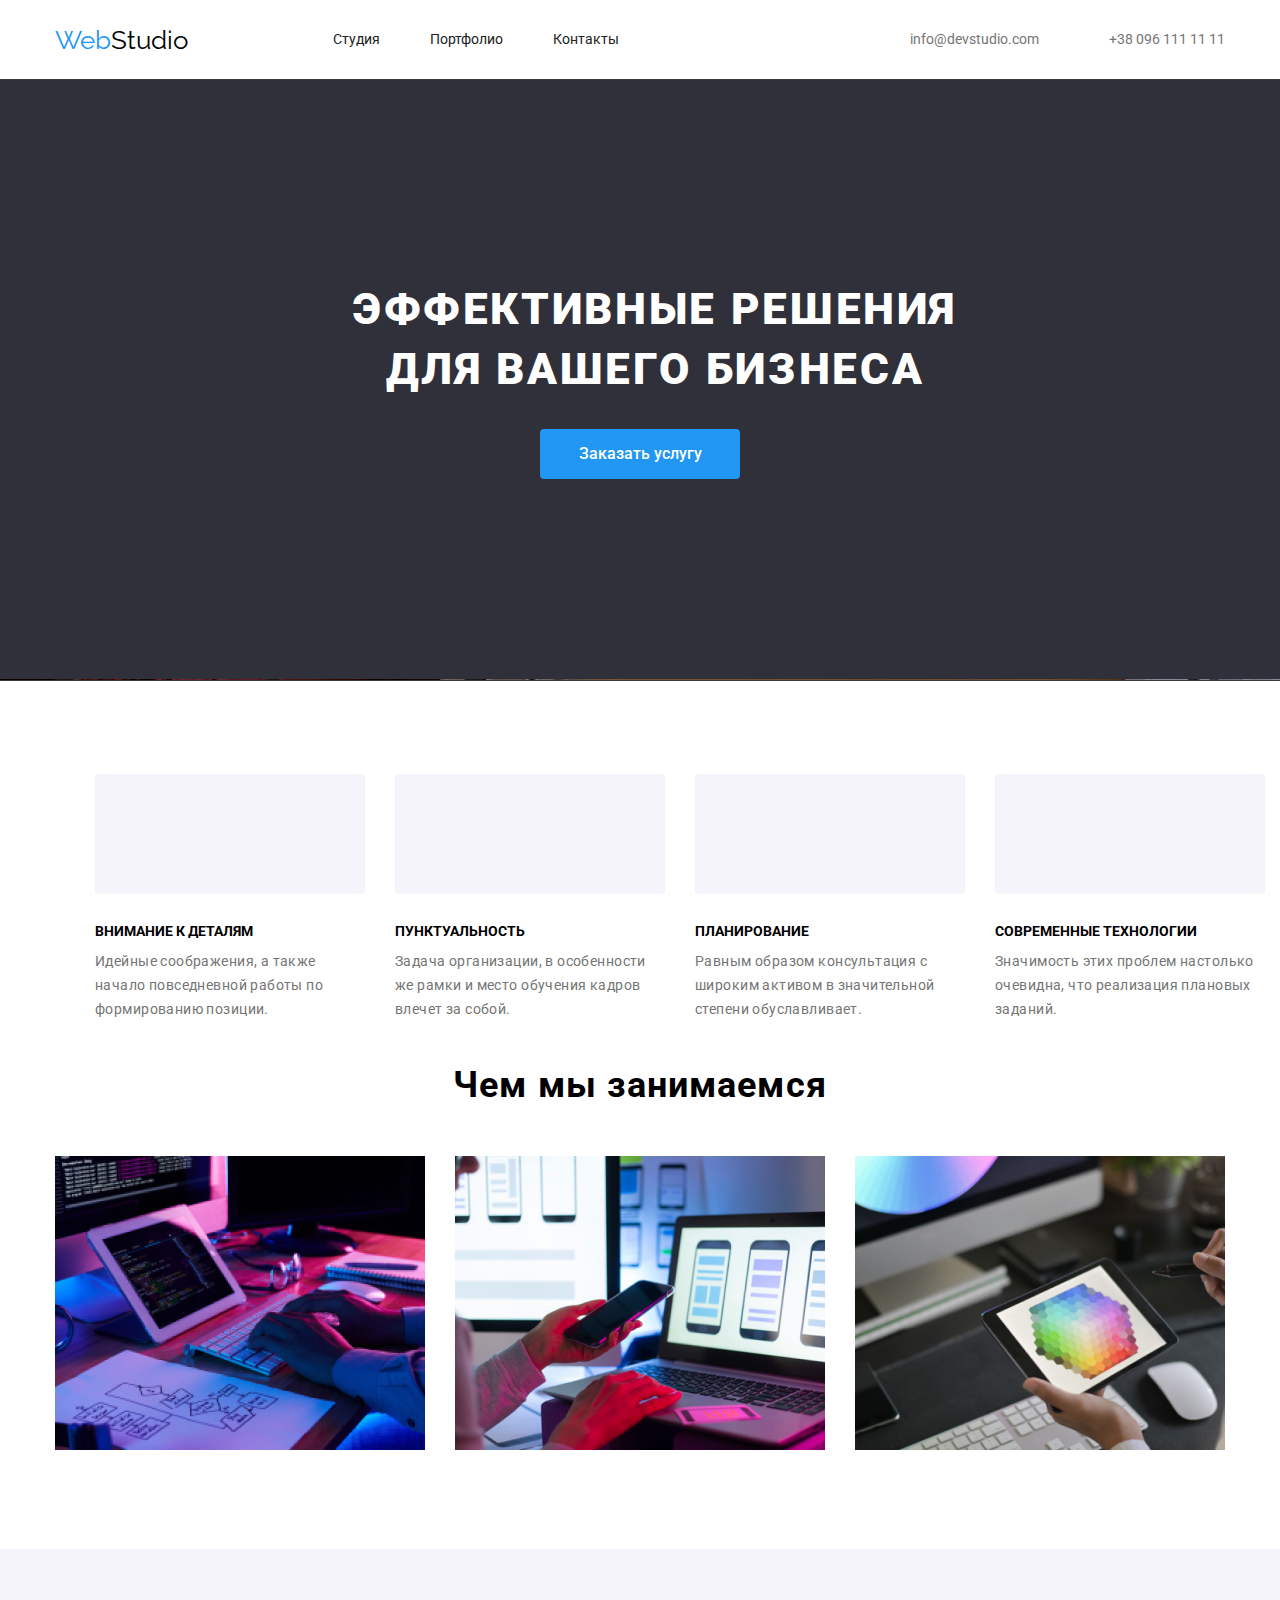
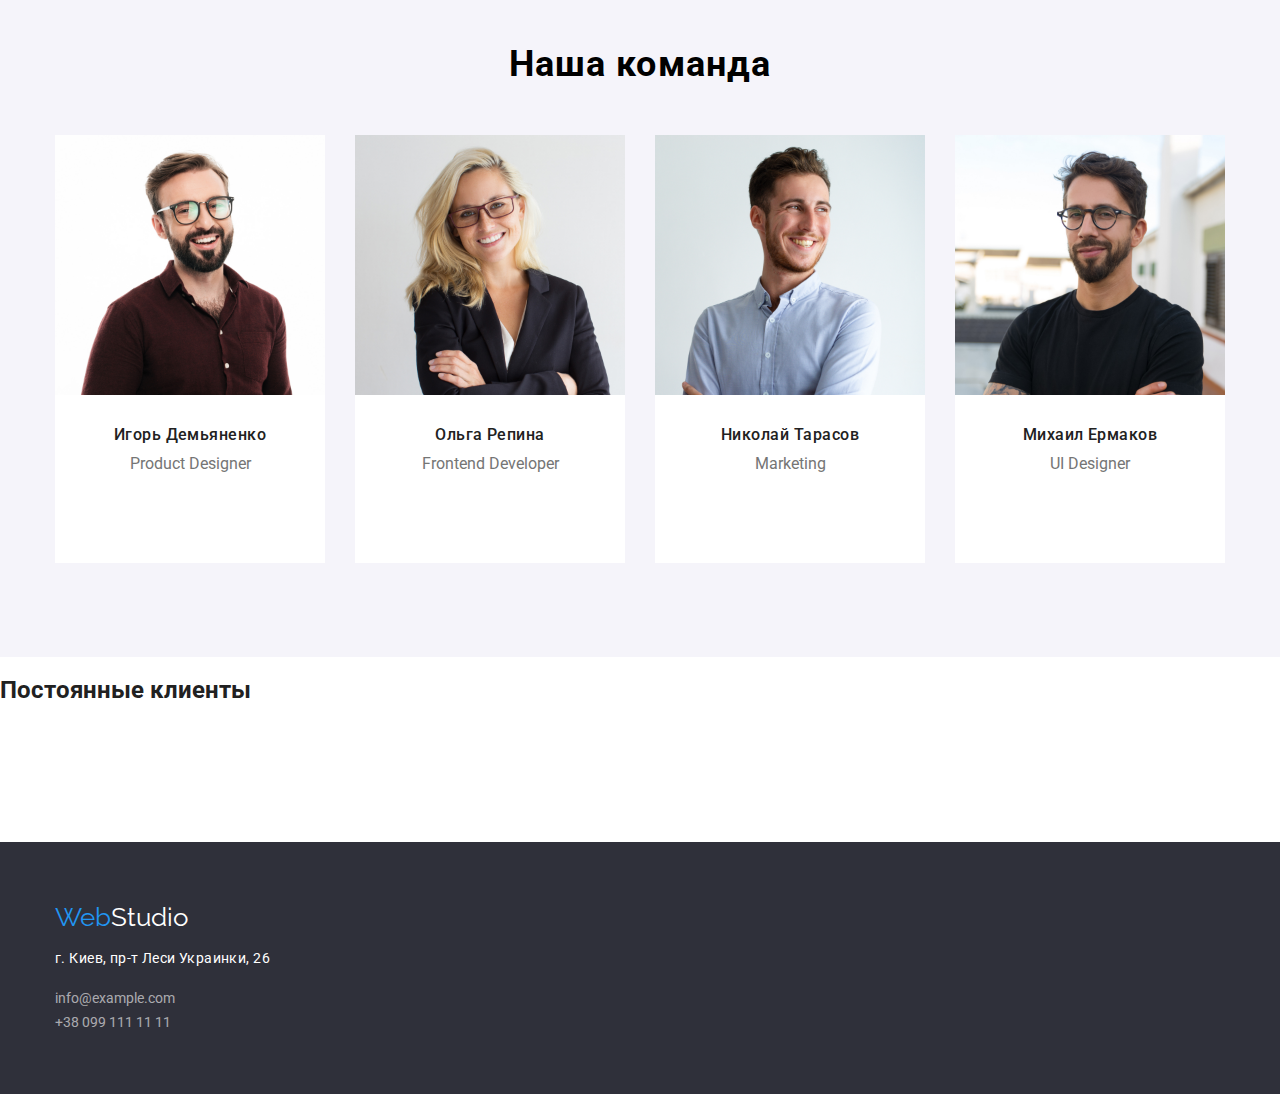
==== index.html @ ac067e0d "ДЗ_4" ====
<!DOCTYPE html>
<html lang="ru">
  <head>
    <meta charset="UTF-8" />
    <meta http-equiv="X-UA-Compatible" content="IE=edge" />
    <meta name="viewport" content="width=device-width, initial-scale=1.0" />
    <title>Document</title>
    <link rel="preconnect" href="https://fonts.gstatic.com" />
    <link
      href="https://fonts.googleapis.com/css2?family=Raleway:wght@700&family=Roboto:wght@400;500;700;900&display=swap"
      rel="stylesheet"
    />
    <link
      rel="stylesheet"
      href="https://cdnjs.cloudflare.com/ajax/libs/modern-normalize/1.0.0/modern-normalize.min.css"
    />
    <link rel="stylesheet" href="./css/styles.css" />
  </head>

  <body class="page">
    <header class="header">
      <div class="container">
        <nav class="main-nav">
          <a href="./index.html" class="logo">
            <span class="logo-web">Web</span>
            <span class="logo-studio">Studio</span>
          </a>
          <ul class="site-nav">
            <li class="item">
              <a href="./index.html" class="link">Студия</a>
            </li>
            <li class="item">
              <a href="./portfolio.html" class="link">Портфолио</a>
            </li>
            <li class="item"><a href="" class="link">Контакты</a></li>
          </ul>
        </nav>
        <ul class="auth-nav list">
          <li class="item">
            <a href="info@devstudio.com" class="link">
              <svg class="item-ico" width="16" height="12">
                <use href="./images/icons.svg#icon-envelope_hover"></use>
              </svg>
              info@devstudio.com</a
            >
          </li>
          <li class="item">
            <a href="+380961111111" class="link">
              <svg class="item-ico" width="10" height="16">
                <use href="./images/icons.svg#icon-smartphone"></use>
              </svg>
              +38 096 111 11 11</a
            >
          </li>
        </ul>
      </div>
    </header>

    <main>
      <div class="overlay">
        <section class="hero">
          <div class="container">
            <h1 class="hero-title">Эффективные решения для вашего бизнеса</h1>
            <button class="button">Заказать услугу</button>
          </div>
        </section>
      </div>
      <section class="section">
        <div class="activity-container">
          <h2 class="section-title"></h2>
          <ul class="feature-list">
            <li class="list">
              <div class="feature-list-icon">
                <svg class="future-icon">
                  <use href="./images/icons.svg#icon-antenna"></use>
                </svg>
              </div>
              <h3 class="title">Внимание к деталям</h3>
              <p class="text">
                Идейные соображения, а также начало повседневной работы по
                формированию позиции.
              </p>
            </li>
            <li class="list">
              <div class="feature-list-icon">
                <svg class="future-icon">
                  <use href="./images/icons.svg#icon-clock"></use>
                </svg>
              </div>
              <h3 class="title">Пунктуальность</h3>
              <p class="text">
                Задача организации, в особенности же рамки и место обучения
                кадров влечет за собой.
              </p>
            </li>
            <li class="list">
              <div class="feature-list-icon">
                <svg class="future-icon">
                  <use href="./images/icons.svg#icon-diagram"></use>
                </svg>
              </div>
              <h3 class="title">Планирование</h3>
              <p class="text">
                Равным образом консультация с широким активом в значительной
                степени обуславливает.
              </p>
            </li>
            <li class="list">
              <div class="feature-list-icon">
                <svg class="future-icon">
                  <use href="./images/icons.svg#icon-astronaut"></use>
                </svg>
              </div>
              <h3 class="title">Современные технологии</h3>
              <p class="text">
                Значимость этих проблем настолько очевидна, что реализация
                плановых заданий.
              </p>
            </li>
          </ul>
        </div>
      </section>

      <section class="section">
        <div class="container">
          <h2 class="section-title">Чем мы занимаемся</h2>
          <ul class="activity">
            <li class="item">
              <img src="./images/img_1.png" alt="" width="370" height="294" />
            </li>
            <li class="item">
              <img src="./images/img_2.png" alt="" width="370" height="294" />
            </li>
            <li class="item">
              <img src="./images/img_3.png" alt="" width="370" height="294" />
            </li>
          </ul>
        </div>
      </section>

      <section class="section-3">
        <div class="container">
          <h2 class="section-title">Наша команда</h2>
          <ul class="team">
            <li class="card">
              <img
                class="card-image"
                src="./images/photo_1f.jpg"
                alt="Product Designer"
                width="270"
                height="260"
              />
              <div class="infocard">
                <h3 class="person">Игорь Демьяненко</h3>
                <p class="profession">Product Designer</p>
                <ul class="actions">
                  <li>
                    <a href class="button-spr">
                      <svg class="button-icon">
                        <use href="./images/icons.svg#icon-instagram"></use>
                      </svg>
                    </a>
                  </li>
                  <li>
                    <a href class="button-spr">
                      <svg class="button-icon">
                        <use href="./images/icons.svg#icon-twitter"></use>
                      </svg>
                    </a>
                  </li>
                  <li>
                    <a href class="button-spr">
                      <svg class="button-icon">
                        <use href="./images/icons.svg#icon-facebook"></use>
                      </svg>
                    </a>
                  </li>
                  <li>
                    <a href class="button-spr">
                      <svg class="button-icon">
                        <use href="./images/icons.svg#icon-linkedin"></use>
                      </svg>
                    </a>
                  </li>
                </ul>
              </div>
            </li>
            <li class="card">
              <img
                class="card-image"
                src="./images/photo_2f.jpg"
                alt="Frontend Developer"
                width="270"
                height="260"
              />
              <div class="infocard">
                <h3 class="person">Ольга Репина</h3>
                <p class="profession">Frontend Developer</p>
              </div>
            </li>
            <li class="card">
              <img
                class="card-image"
                src="./images/photo_3f.jpg"
                alt="Marketing"
                width="270"
                height="260"
              />
              <div class="infocard">
                <h3 class="person">Николай Тарасов</h3>
                <p class="profession">Marketing</p>
              </div>
            </li>
            <li class="card">
              <img
                class="card-image"
                src="./images/photo_4f.jpg"
                alt="UI Designer"
                width="270"
                height="260"
              />
              <div class="infocard">
                <h3 class="person">Михаил Ермаков</h3>
                <p class="profession">UI Designer</p>
              </div>
            </li>
          </ul>
        </div>
      </section>

      <section class="section-clients">
        <div class="container-clients-container">
          <h2 class="title">Постоянные клиенты</h2>
          <ul class="clients-list-list">
            <li class="clients-list-item">

            </li>

          </ul>
        </div>

      </section>
    </main>

    <footer class="footer-space">
      <div class="container">
        <a href="./index.html" class="logo">
          <span class="logo-web">Web</span>
          <span class="logo-studio">Studio</span>
        </a>
        <address>
          <p class="adr">г. Киев, пр-т Леси Украинки, 26</p>
          <ul class="em-tel">
            <li>
              <a href="info@example.com" class="link">info@example.com</a>
            </li>
            <li><a href="+380991111111" class="link">+38 099 111 11 11</a></li>
          </ul>
        </address>
      </div>
    </footer>
  </body>
</html>
---- css/styles.css ----
:root {
  --primary-text-color: #212121;
  --secondary-text-color: #757575;
  --third-text-color: rgba(255, 255, 255, 0.6);
  --title-text-color: #000000;
  --accent-color: #2196f3;
  --primary-white-color: #ffffff;
  --primary-bg-color: #ffffff;
  --secondary-bg-color: #2f303a;
  --third-bg-color: #f5f4fa;
  --border-color: #ECECEC;
  --border-cards-color: #E5E5E5;
}

body {
  background-color: var(--primary-bg-color);
  color: var(--primary-text-color);
  font-family: Roboto, sans-serif;
}

.container {
  width: 1200px;
  padding-left: 15px;
  padding-right: 15px;
  margin: 0 auto;
  border-bottom: var(--border-color);

  /* outline: 2px solid tomato; */
}
/* Колір основного тексту #212121*/
/* Вторинний колір тексту #757575 */
/* Акцент #2196F3 */
/* Білий #FFFFFF */
/* Бекграунд #E5E5E5 */
/* Футер #2F303A */
/* Бекграунд Наша команда #F5F4FA */

ul {
  list-style: none;
}

/* header */
.header {
  height: 80px;
  display: block;
  box-sizing: border-box;
  border-bottom: 1px solid var(--border-cards-color)
} 
.header .container {
  height: 80px;
  display: flex;
  align-items: center;
  }
/* logo */
.logo {
  color: var(--title-text-color);
  font-family: Raleway, sans-serif;
  font-style: 400;
  font-size: 26px;
  line-height: 1.19;
  text-decoration: none;
  width: 145px;
  height: 31px;
  display: flex;
  align-items: center;
  }
.main-nav .logo {
  display: flex;
  align-items: center;
}
.logo-web {
  color: var(--accent-color);
}

/* Site nav */
.main-nav {
  display: flex;
  align-items: center;
}
.site-nav .link {
  font-style: 500;
  font-size: 14px;
  line-height: 1.14;
  text-decoration: none;
  color: var(--primary-text-color);
}
.site-nav .link:hover,
.site-nav .link:focus {
  color: var(--accent-color);
}
.site-nav {
  display: flex;
  margin-left: 93px;
}

.site-nav .link {
  display: block;
}
.site-nav .item:not(:last-child) {
  margin-right: 50px;
}

/* Auth-nav list */
.auth-nav {
  display: flex;
  margin-bottom: 0px;
  margin-top: 0px;
  margin-left: auto;
}
.auth-nav .link {
  color: var(--secondary-text-color);
  font-style: 500;
  font-size: 14px;
  line-height: 1.14;
  text-decoration: none;
  display: flex;
  align-items: center;
}
.auth-nav .item + .item {
  margin-left: 50px;
}
.auth-nav .link:hover,
.auth-nav .link:focus {
  color: var(--accent-color);
}
.auth-nav .link:hover .item-ico,
.auth-nav .link:focus .item-ico {
  fill: var(--accent-color)
}
.item-ico {
  margin-right: 10px;
  fill: currentColor;
}

.hidden {
  visibility: hidden;
  width: 1px;
  height: 1px;
}
/* Hero */
.hero {
  background-color: var(--secondary-bg-color);
  padding-top: 200px;
  padding-bottom: 200px;
  text-align: center;
}
.hero-title {
  color: var(--primary-white-color);
  font-weight: 900;
  font-size: 44px;
  line-height: 1.36;
  text-align: center;
  text-transform: uppercase;
  margin-top: 0px;
  width: 696px;
  letter-spacing: 0.06em;
  margin-left: 252px;
}
.overlay {
  max-width: 1600px;
  height: 600px;
  outline: 1px solid rgb(59, 57, 57);
  margin-left: auto;
  margin-right: auto;
  background-image:
   /* linear-gradient(
    to right,
     rgba(196, 196, 196, 1)
     rgba(47, 48, 58, 0.4)), */
   url("../images/img_overlay.jpg");
  background-position: center;
  background-repeat: no-repeat;
  background-size: cover;
}

/* Section */
.section-1 {
  background-color: var(--primary-bg-color);
}
.section-2 {
  background-color: var(--third-bg-color);
}
.section-3 { 
 background-color: var(--third-bg-color)
}
.section-title {
  color: var(--title-text-color);
  font-weight: 700;
  font-size: 36px;
  line-height: 1.17;
  letter-spacing: 0.03em;
  text-align: center;
  margin-top: 0px;
  margin-bottom: 50px;
}

/* Features */
.section-title {
  margin-bottom: 0px;
}
.future-icon {
  display: block;
  width: 70px;
  height: 70px;
}
.feature-list {
  margin-top: 0px;
  margin-bottom: 0px;
  display: flex;
  justify-content: space-between;
  width: 1170px;
}
.feature-list .list {
  width: 270px;
  height: 101px;
}
.feature-list .list + .list {
  margin-left: 30px;
}
.feature-list .title {
  color: var(--title-text-color);
  font-weight: 700;
  font-size: 14px;
  line-height: 1.14;

  text-transform: uppercase;
  margin-top: 0px;
  margin-bottom: 0px;
}
.feature-list .text {
  color: var(--secondary-text-color);
  font-weight: 400;
  font-size: 14px;
  line-height: 1.71;
  text-align: left;
  letter-spacing: 0.03em;
  width: 270px;
  height: 101px;
  position: absolute;
  margin-top: 10px;
  margin-bottom: 0px;
}
.feature-list > :last-child .text {
  margin-bottom: 0px;
}
.feature-list-icon {
  display: flex;
  align-items: center;
  justify-content: center;
  width: 270px;
  height: 120px;
  background: var(--third-bg-color);
  border-radius: 4px;
  margin-bottom: 30px;
}
.activity-container {
  padding-top: 94px;
  padding-left: auto;
  margin-left: auto;
  margin-right: auto;
  width: 1170px;
  height: 290px;
}

/* activity */
.section {
  padding-bottom: 94px;
}
.activity {
  margin-top: 50px;
  margin-bottom: 0px;
  display: flex;
  padding-left: 0px;
}
.activity .item + .item {
  margin-left: 30px;
}
/* button */
.button {
  font-family: inherit;
  color: var(--primary-white-color);
  background-color: var(--accent-color);
  font-weight: 500;
  font-size: 16px;
  line-height: 1.88;
  display: 200, 50;
  border: var(--accent-color);
  border-radius: 4px;
  width: 200px;
  height: 50px;
  cursor: pointer;
  padding: 10, 32, 10, 32;
  margin-top: 30;
}
/* our team */
.section-3 {
  padding-top: 94px;
}
.team {
  display: flex;
  margin-top: 50px;
  padding-bottom: 94px;
  padding-left: 0px;
  margin-bottom: 0px;
}
.team .card + .card {
  margin-left: 30px;
}
.card {
  width: 270px;
  border: 1px solid var(--border-cards-color)#E5E5E5;
  background-color: var(--primary-bg-color)
}
.infocard {
  padding-top: 30px;
  padding-bottom: 30px;
  border-top: 0px;
}
.card-image {
  display: block;
}
.person {
  color: var(--primary-text-color);
  font-weight: 500;
  font-size: 16px;
  line-height: 1.19;
  letter-spacing: 0.03em;
  text-align: center;
  margin-top: 0px;
  margin-bottom: 0px;
  height: 19px;
}
.profession {
  color: var(--secondary-text-color);
  font-weight: 400;
  font-size: 16px;
  line-height: 1.19;
  text-align: center;
  margin-top: 10px;
  margin-bottom: 0px;
}
.team > :last-child .profession {
  margin-bottom: 0px;
}
.actions { 
  padding: 0px;
  display: flex;
  justify-content: center;
  align-items: center;
  margin-top: 16px;
}
.actions li:not(:last-child) {
  margin-right: 10px;
}
.button-spr {
  display: flex;
  justify-content: center;
  align-items: center;
  width: 44px;
  height: 44px;
  border-radius: 50%;
  color: #afb1b8;
}
.button-spr:hover,
.button-spr:focus{
  background: var(--accent-color);
  color: var(--primary-white-color);
}
.button-icon {
  width: 20px;
  height: 20px;
  fill: currentColor;
}
/* clients section */

.clients-list-item {
  display: flex;
  justify-content: center;
  flex-basis: calc ((100%-180px)/6);
  height: 92px;
  margin-top: 30px;
  margin-left: 30px;
}

/* footer */
.footer-space {
  background-color: var(--secondary-bg-color);
  margin-bottom: 0px;
  height: 252px;
}
.footer-space .container {
  height: 252px;
  padding-top: 60px;
  padding-bottom: 60px;
  }
.footer-space .logo-studio {
  color: var(--primary-white-color);
}
.adr {
  color: var(--primary-white-color);
  font-weight: 400;
  font-size: 14px;
  line-height: 1.71;
  letter-spacing: 0.03em;
  font-style: normal;
  margin-bottom: 0px;
}
.em-tel {
  padding-left: 0px;
  margin-bottom: 0px;
}
.footer-space .link {
  color: var(--third-text-color);
  font-weight: 400;
  font-size: 14px;
  line-height: 1.71;
  font-style: normal;
  text-decoration: none;
}
/* portfolio */
.select {
  display: flex;
  justify-content: center;
  margin-top: 0px;
  margin-bottom: 50px;
  /* margin-right: 8px; 
   */
  text-align: center;

}
.hidden {
  margin-top: 0px;
  margin-bottom: 0px;
}
.select {
  display: flex;
  justify-content: center;
  margin-bottom: 50px;
  }

.select .link:hover,
.select .link:focus
 .cards .text { 
  color: var(--primary-white-color);
  background-color: var(--accent-color);
  font-weight: 500;
  font-size: 16px;
  line-height: 1.62;
  padding-left: 22px;
  padding-right: 22px;
  padding-top: 6px;
  padding-bottom: 6px;
  margin-right: 8px;
  border: 1px solid var(--accent-color);
  border-radius: 4px;
  height: 38px;
}
.select .link {  
  display: block;
}
.filter-button {
  color:var(--primary-text-color);
  background-color: var(--third-bg-color);
  font-weight: 500;
  font-size: 16px;
  line-height: 1.63; 
  text-align: center;
  letter-spacing: 0.03em;
  padding-left: 22px;
  padding-right: 22px;
  padding-top: 6px;
  padding-bottom: 6px;
  margin-right: 8px;
  border: 1px solid var(--third-bg-color);
  border-radius: 4px;
  height: 38px; 
}
/* .select .filter */
/* .select-button {
  color: var(--secondary-text-color);
  font-weight: 400;
  font-size: 16;
  line-height: 1.88;
  text-align: center;
  padding-left: 22px;
  padding-right: 22px;
  padding-top: 6px;
  padding-bottom: 6px;
  margin-right: 8px;
  border: 1px solid var(--third-bg-color);
  background-color: var(--third-bg-color);
  border-radius: 4px;
} */
/* .select-button .link {
  font-weight: 400;
  font-size: 16;
  line-height: 1.88;
  text-align: center;   
  padding-left: 22px;
  /* padding-right: 22px; */
  /* padding-top: 6px; */
  /* padding-bottom: 6px; */
  /* margin-right: 8px;
  border: 1px solid var(--third-bg-color);
  background-color: var(--third-bg-color);
  border-width: 0px;
  border-radius: 4px;
} */ 
  /* button:hover {
  background-color: var(--accent-color);
  border: 1px solid var(--accent-color);
  border-radius: 4px;
  color: var(--primary-white-color);
  height: 38px;
  padding: 6px, 22px;
  font-weight: 500;
  font-size: 16px;
  line-height: 1.63;
  text-align: center;
  letter-spacing: 0.03em;
  margin-right: 8px;
} */

.links {
  display: flex;
  flex-wrap: wrap; 
}
/* portfolio  cards*/
.cards {
 width: 1200px;
  display: flex;
  flex-wrap: wrap;
  padding-left: 0px;
 }
 .item: nth-child (3n) {
  margin-right: 0px;
} 
.cards .item {
  width: calc ((100%-60)/3);
  /* width: 370px; */
  height: 404px;
  margin-right: 27px;
  margin-bottom: 30px;
  padding-left: 0px;
  margin-left: 0px;
  box-sizing: border-box;
  border: 1px solid var(--border-cards-color)
}
.section-p {
  width: 1220px;
  padding-left: 0px;
  padding-right: 0px;
  padding-top: 94px;
  margin-left: auto;
  margin-right: auto;
  padding-bottom: 94px;
  /* outline: 2px solid tomato; */
}
.container-p {
  width: 1200px;
  padding-left: 15px;
  padding-right: 15px;
  margin-left: auto;
  margin-right: auto;
  /* outline: 2px solid tomato; */
}
.item .text {
  letter-spacing: 0.06em;
  font-weight: bold;
  font-size: 18px;
  line-height: 2;
}
.text-filter {
  padding-left: 24px;
  padding-left: 20px;
}
/* sprite */
.button-spr {
  padding: 0;
  border: none;
}
.button-icon {
  width: 100px;
  height: 100px;
}
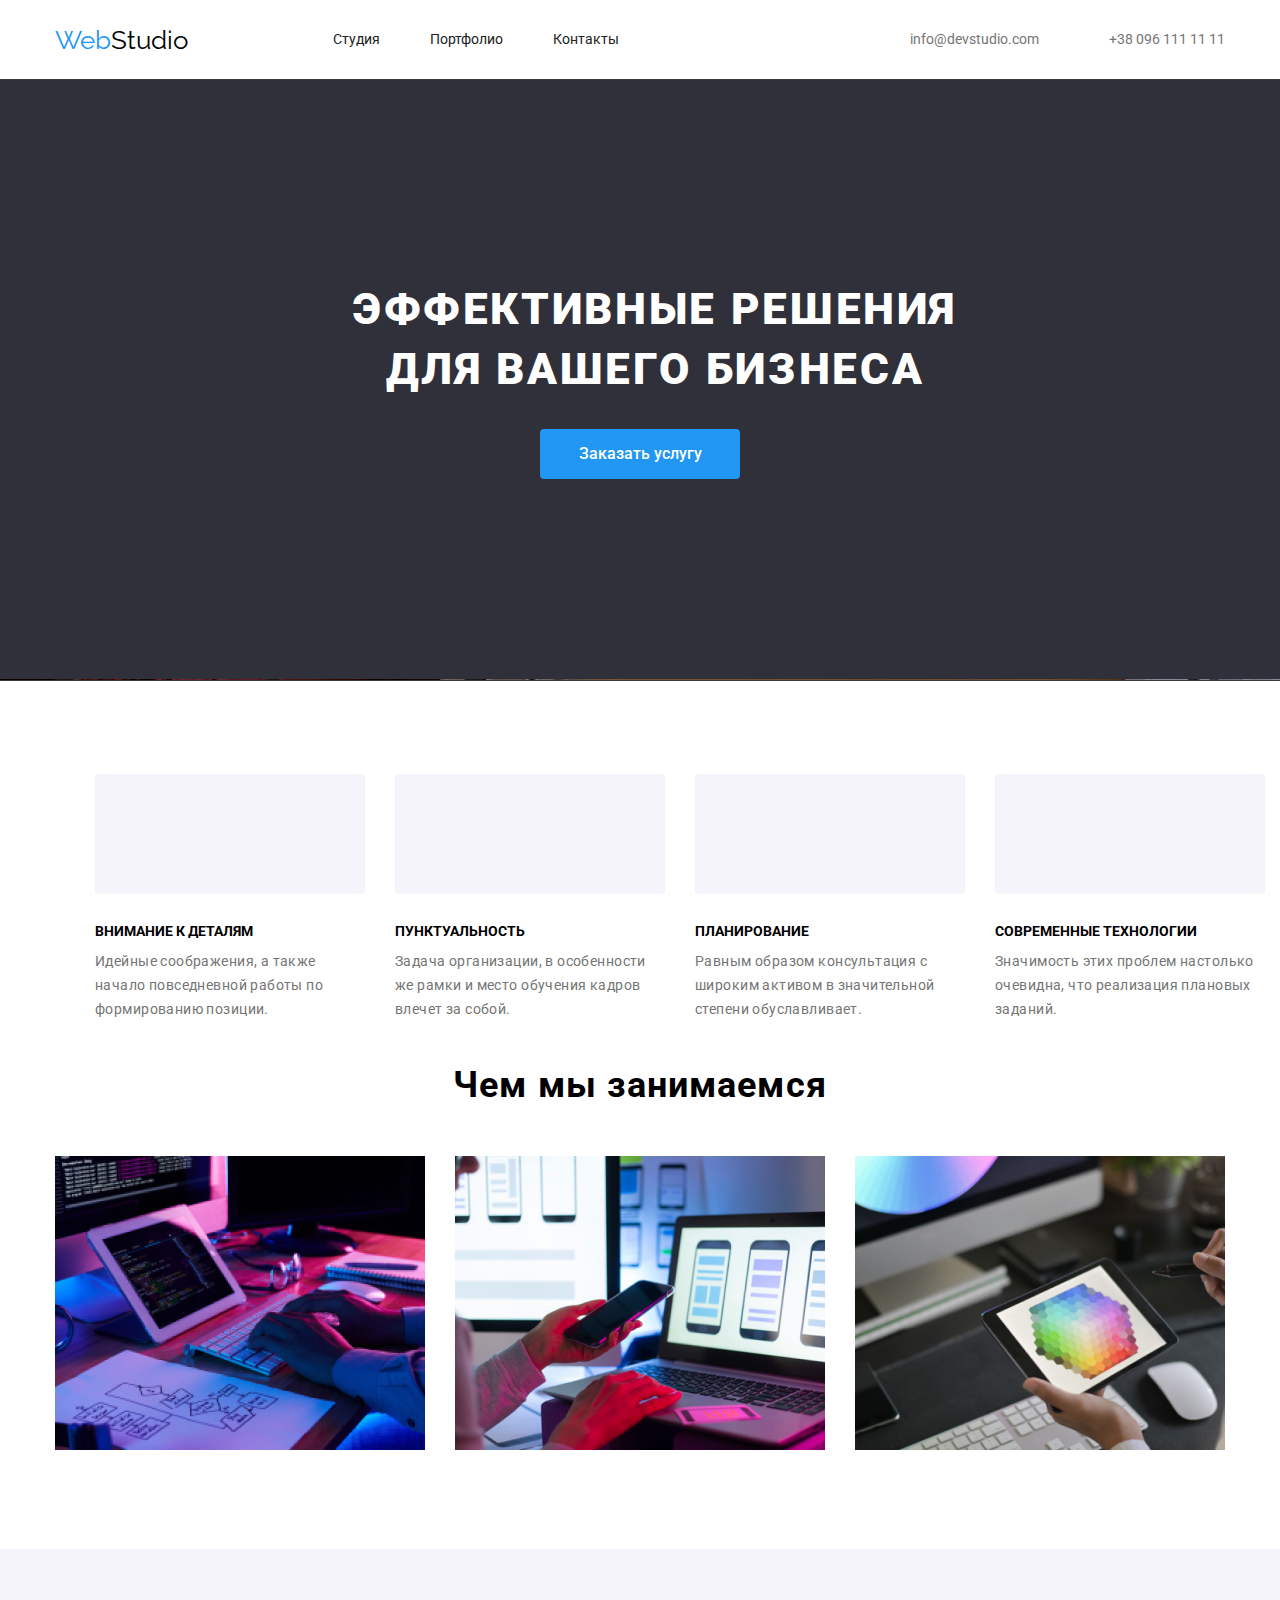
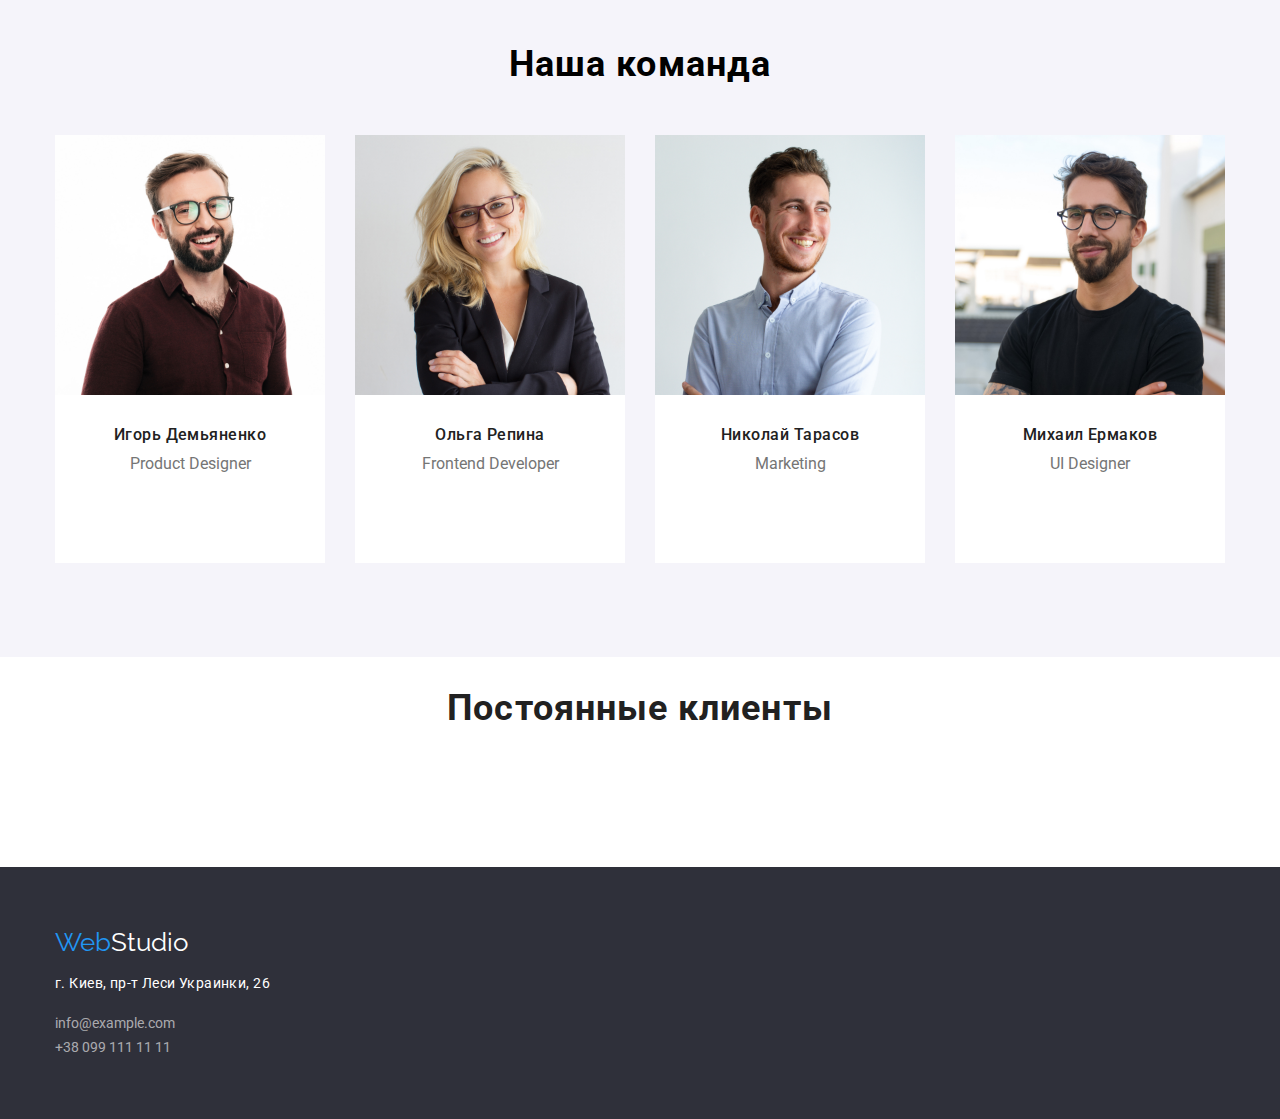
==== commit ab44934f: "ДЗ_4" ====
--- a/index.html
+++ b/index.html
@@ -229,10 +229,15 @@
       </section>
 
       <section class="section-clients">
-        <div class="container-clients-container">
+        <div class="clients-container">
           <h2 class="title">Постоянные клиенты</h2>
-          <ul class="clients-list-list">
+          <ul class="clients-list">
             <li class="clients-list-item">
+              <a href class="clients-list-link link">
+                <svg class="client-icon light-theme-icon">
+
+                </svg>
+              </a>
 
             </li>
 
--- a/css/styles.css
+++ b/css/styles.css
@@ -373,6 +373,14 @@
 }
 /* clients section */
 
+.clients-container .title {
+  font-weight: 700px;
+  font-size: 36px;
+  line-height: 1.17;
+  text-align: center;
+  letter-spacing: 0.03em;
+}
+
 .clients-list-item {
   display: flex;
   justify-content: center;
@@ -380,6 +388,14 @@
   height: 92px;
   margin-top: 30px;
   margin-left: 30px;
+}
+.client-icon {
+  display: block;
+  width: 106px;
+  height: 60px;
+}
+.light-theme-icon {
+  fill: var(--accent-color)
 }
 
 /* footer */
@@ -475,51 +491,6 @@
   border-radius: 4px;
   height: 38px; 
 }
-/* .select .filter */
-/* .select-button {
-  color: var(--secondary-text-color);
-  font-weight: 400;
-  font-size: 16;
-  line-height: 1.88;
-  text-align: center;
-  padding-left: 22px;
-  padding-right: 22px;
-  padding-top: 6px;
-  padding-bottom: 6px;
-  margin-right: 8px;
-  border: 1px solid var(--third-bg-color);
-  background-color: var(--third-bg-color);
-  border-radius: 4px;
-} */
-/* .select-button .link {
-  font-weight: 400;
-  font-size: 16;
-  line-height: 1.88;
-  text-align: center;   
-  padding-left: 22px;
-  /* padding-right: 22px; */
-  /* padding-top: 6px; */
-  /* padding-bottom: 6px; */
-  /* margin-right: 8px;
-  border: 1px solid var(--third-bg-color);
-  background-color: var(--third-bg-color);
-  border-width: 0px;
-  border-radius: 4px;
-} */ 
-  /* button:hover {
-  background-color: var(--accent-color);
-  border: 1px solid var(--accent-color);
-  border-radius: 4px;
-  color: var(--primary-white-color);
-  height: 38px;
-  padding: 6px, 22px;
-  font-weight: 500;
-  font-size: 16px;
-  line-height: 1.63;
-  text-align: center;
-  letter-spacing: 0.03em;
-  margin-right: 8px;
-} */
 
 .links {
   display: flex;
@@ -532,8 +503,8 @@
   flex-wrap: wrap;
   padding-left: 0px;
  }
- .item: nth-child (3n) {
-  margin-right: 0px;
+ .item:nth-child (3n) {
+  margin-right: 0px
 } 
 .cards .item {
   width: calc ((100%-60)/3);
@@ -579,7 +550,3 @@
   padding: 0;
   border: none;
 }
-.button-icon {
-  width: 100px;
-  height: 100px;
-}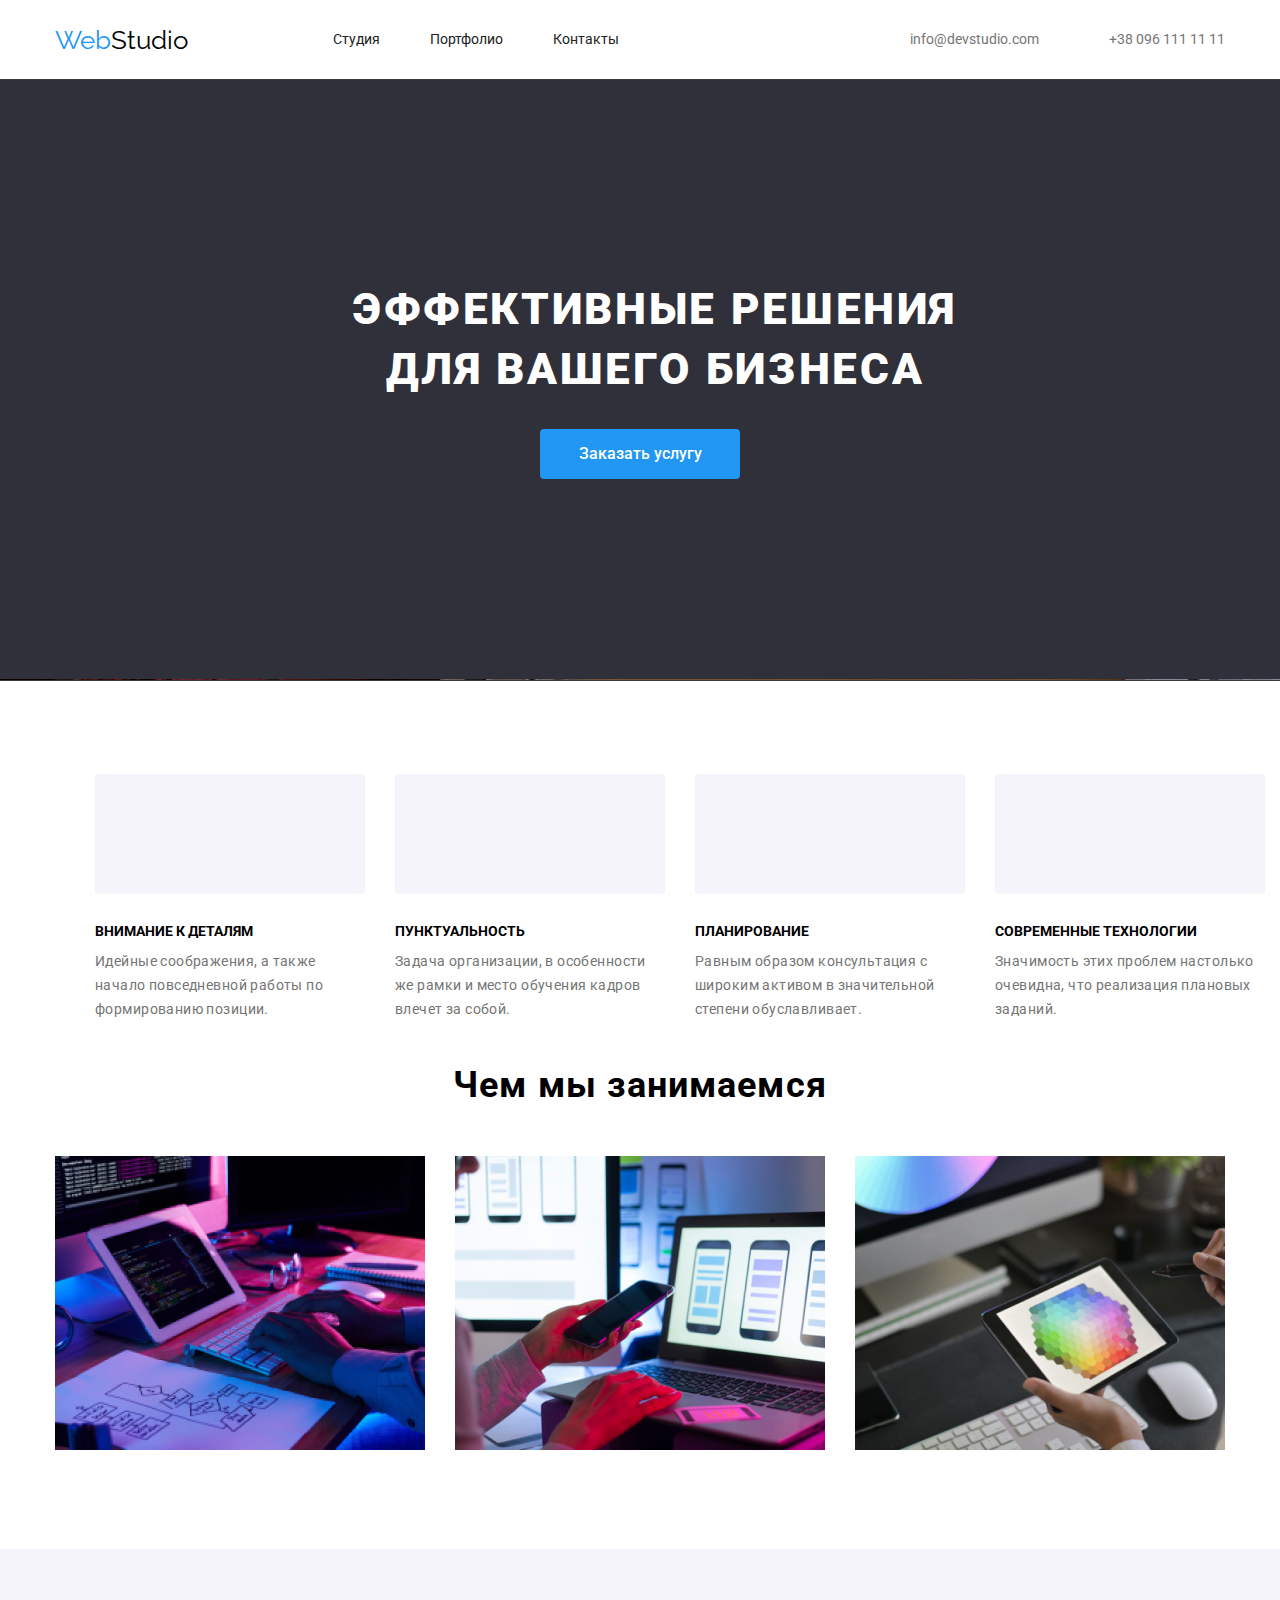
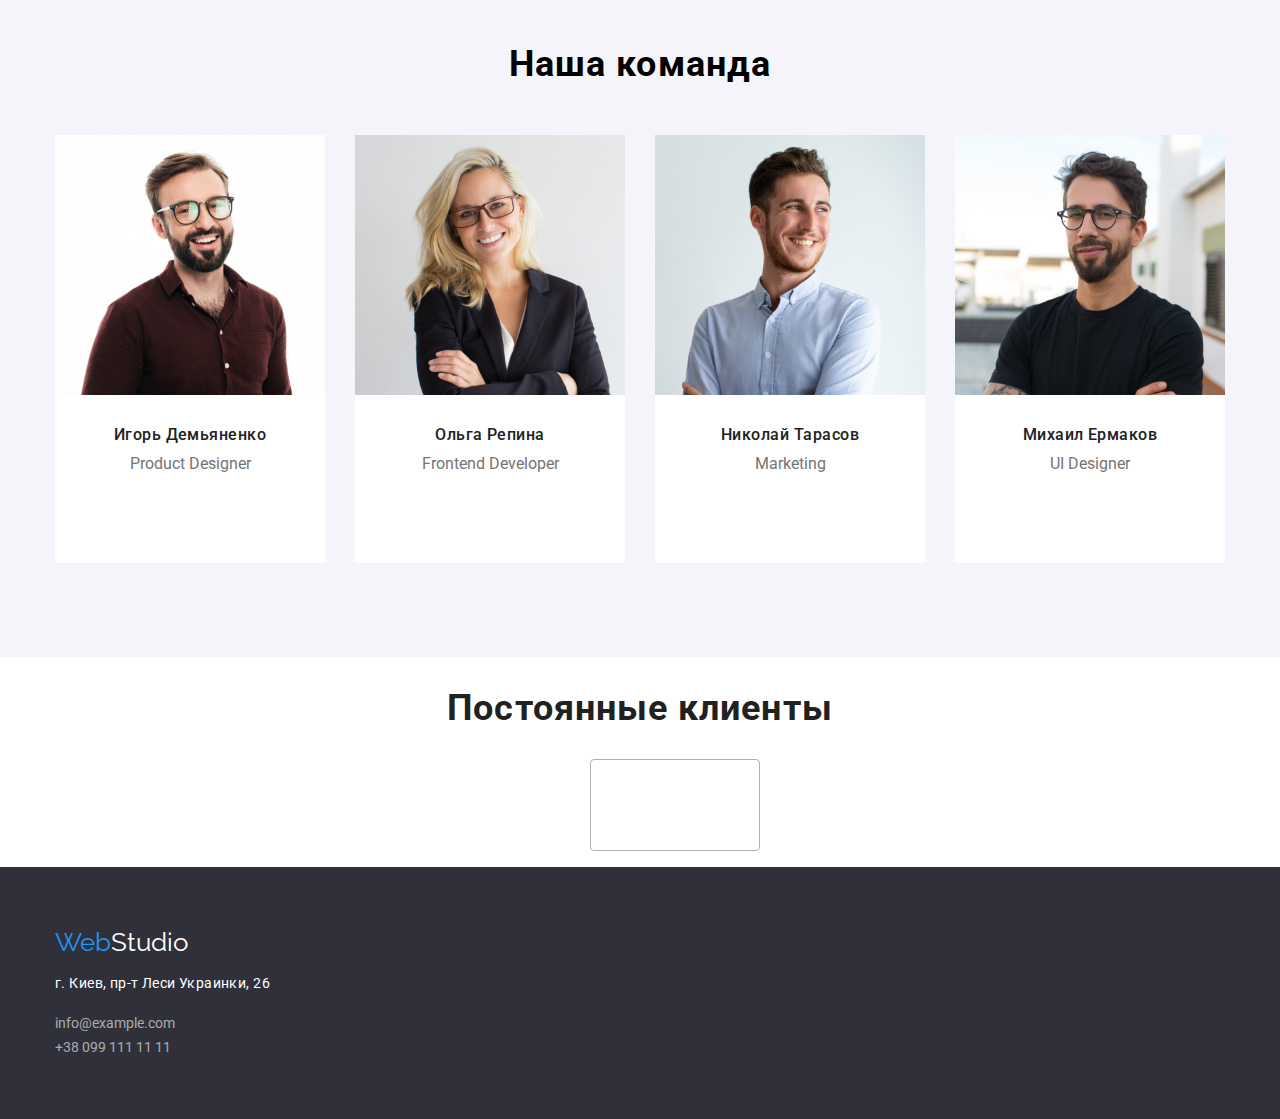
==== commit 0fe2ceca: "ДЗ_4" ====
--- a/index.html
+++ b/index.html
@@ -196,6 +196,36 @@
               <div class="infocard">
                 <h3 class="person">Ольга Репина</h3>
                 <p class="profession">Frontend Developer</p>
+                <ul class="actions">
+                  <li>
+                    <a href class="button-spr">
+                      <svg class="button-icon">
+                        <use href="./images/icons.svg#icon-instagram"></use>
+                      </svg>
+                    </a>
+                  </li>
+                  <li>
+                    <a href class="button-spr">
+                      <svg class="button-icon">
+                        <use href="./images/icons.svg#icon-twitter"></use>
+                      </svg>
+                    </a>
+                  </li>
+                  <li>
+                    <a href class="button-spr">
+                      <svg class="button-icon">
+                        <use href="./images/icons.svg#icon-facebook"></use>
+                      </svg>
+                    </a>
+                  </li>
+                  <li>
+                    <a href class="button-spr">
+                      <svg class="button-icon">
+                        <use href="./images/icons.svg#icon-linkedin"></use>
+                      </svg>
+                    </a>
+                  </li>
+                </ul>
               </div>
             </li>
             <li class="card">
@@ -209,6 +239,36 @@
               <div class="infocard">
                 <h3 class="person">Николай Тарасов</h3>
                 <p class="profession">Marketing</p>
+                <ul class="actions">
+                  <li>
+                    <a href class="button-spr">
+                      <svg class="button-icon">
+                        <use href="./images/icons.svg#icon-instagram"></use>
+                      </svg>
+                    </a>
+                  </li>
+                  <li>
+                    <a href class="button-spr">
+                      <svg class="button-icon">
+                        <use href="./images/icons.svg#icon-twitter"></use>
+                      </svg>
+                    </a>
+                  </li>
+                  <li>
+                    <a href class="button-spr">
+                      <svg class="button-icon">
+                        <use href="./images/icons.svg#icon-facebook"></use>
+                      </svg>
+                    </a>
+                  </li>
+                  <li>
+                    <a href class="button-spr">
+                      <svg class="button-icon">
+                        <use href="./images/icons.svg#icon-linkedin"></use>
+                      </svg>
+                    </a>
+                  </li>
+                </ul>
               </div>
             </li>
             <li class="card">
@@ -221,7 +281,36 @@
               />
               <div class="infocard">
                 <h3 class="person">Михаил Ермаков</h3>
-                <p class="profession">UI Designer</p>
+                <p class="profession">UI Designer</p><ul class="actions">
+                  <li>
+                    <a href class="button-spr">
+                      <svg class="button-icon">
+                        <use href="./images/icons.svg#icon-instagram"></use>
+                      </svg>
+                    </a>
+                  </li>
+                  <li>
+                    <a href class="button-spr">
+                      <svg class="button-icon">
+                        <use href="./images/icons.svg#icon-twitter"></use>
+                      </svg>
+                    </a>
+                  </li>
+                  <li>
+                    <a href class="button-spr">
+                      <svg class="button-icon">
+                        <use href="./images/icons.svg#icon-facebook"></use>
+                      </svg>
+                    </a>
+                  </li>
+                  <li>
+                    <a href class="button-spr">
+                      <svg class="button-icon">
+                        <use href="./images/icons.svg#icon-linkedin"></use>
+                      </svg>
+                    </a>
+                  </li>
+                </ul>
               </div>
             </li>
           </ul>
@@ -233,9 +322,9 @@
           <h2 class="title">Постоянные клиенты</h2>
           <ul class="clients-list">
             <li class="clients-list-item">
-              <a href class="clients-list-link link">
-                <svg class="client-icon light-theme-icon">
-
+              <a href class="clients-list-link">
+                <svg class="client-icon">
+                  <use href="./images/icons.svg#icon-Logo_1"></use>
                 </svg>
               </a>
 
--- a/css/styles.css
+++ b/css/styles.css
@@ -394,9 +394,25 @@
   width: 106px;
   height: 60px;
 }
-.light-theme-icon {
+.clients-list-link {
+  display: flex;
+  justify-content: center;
+  align-items: center;
+  width: 170px;
+  height: 92px;
+  color: #afb1b8;
+  border: 1px solid #AFB1B8;
+  box-sizing: border-box;
+  border-radius: 4px;
+}
+.clients-list-link:hover,
+.clients-list-link:focus {
+  color: var(--primary-white-color) 
+}
+
+/* .light-theme-icon {
   fill: var(--accent-color)
-}
+} */
 
 /* footer */
 .footer-space {
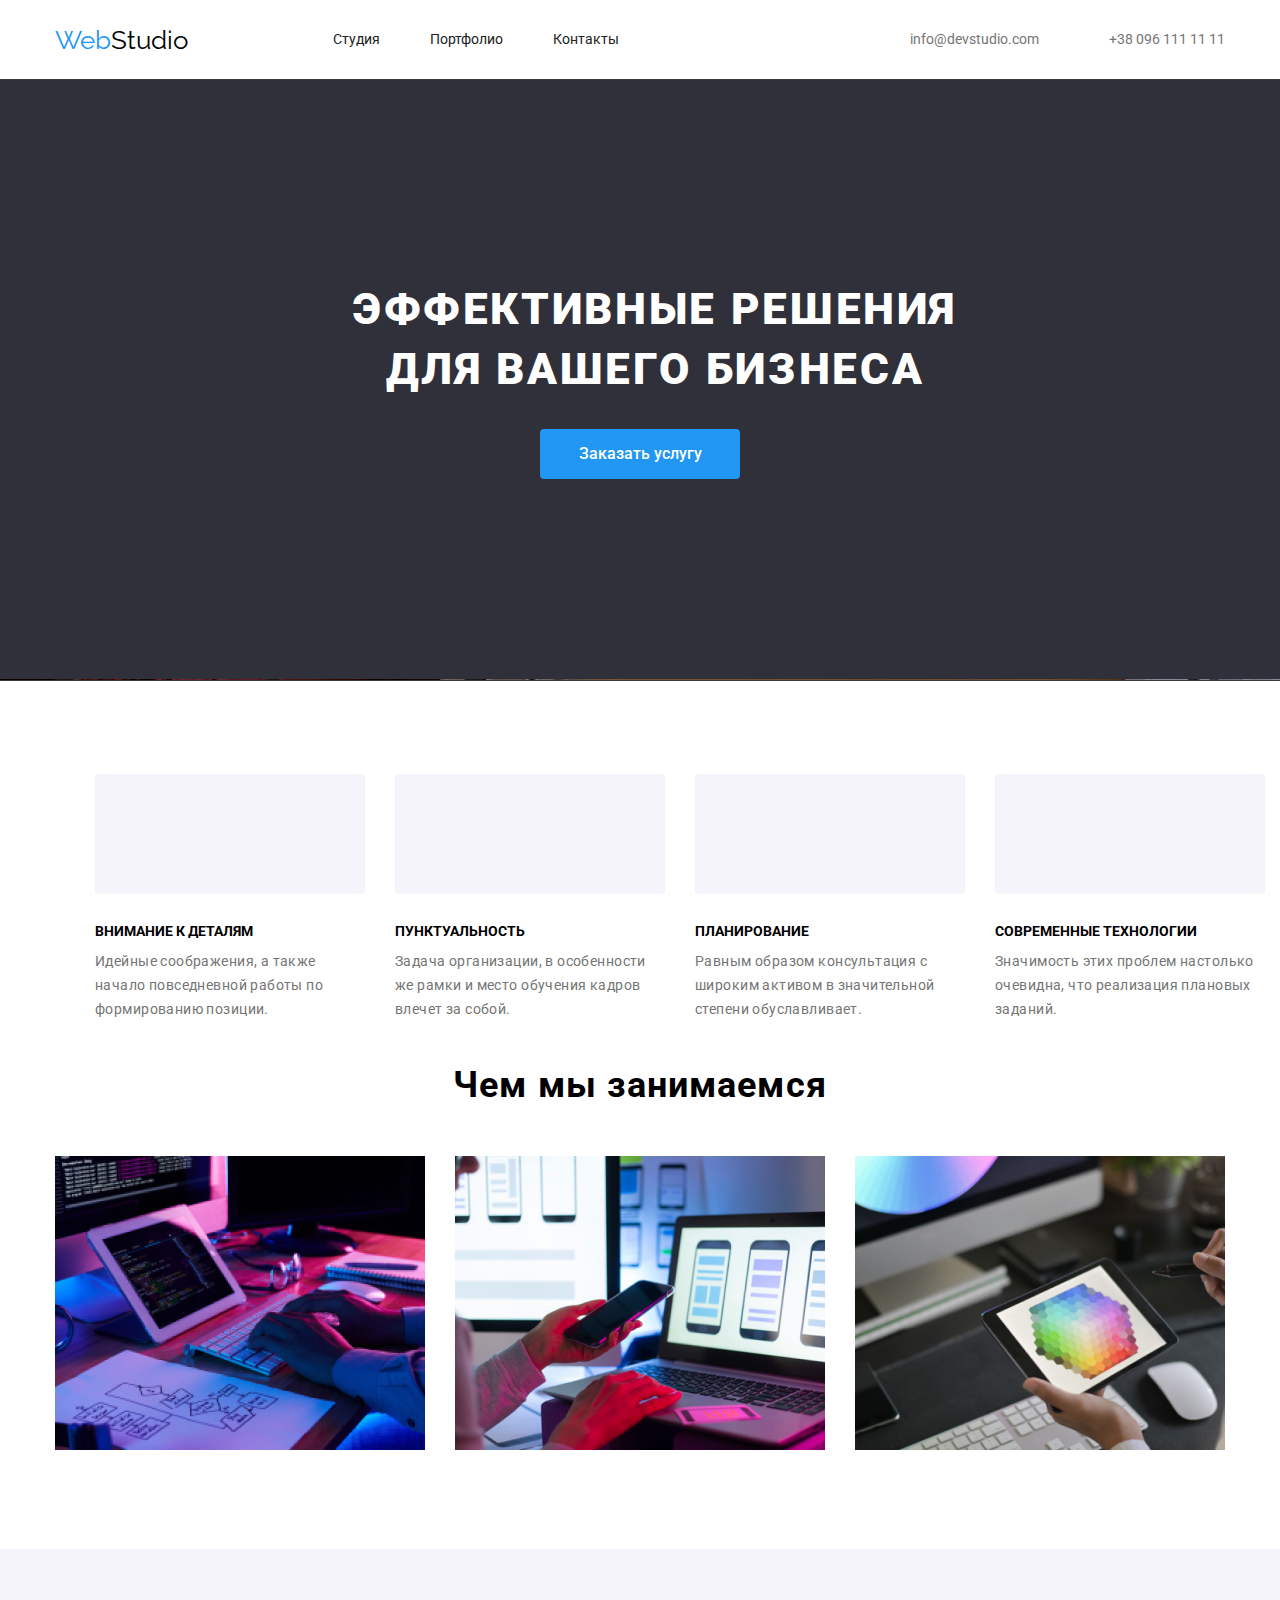
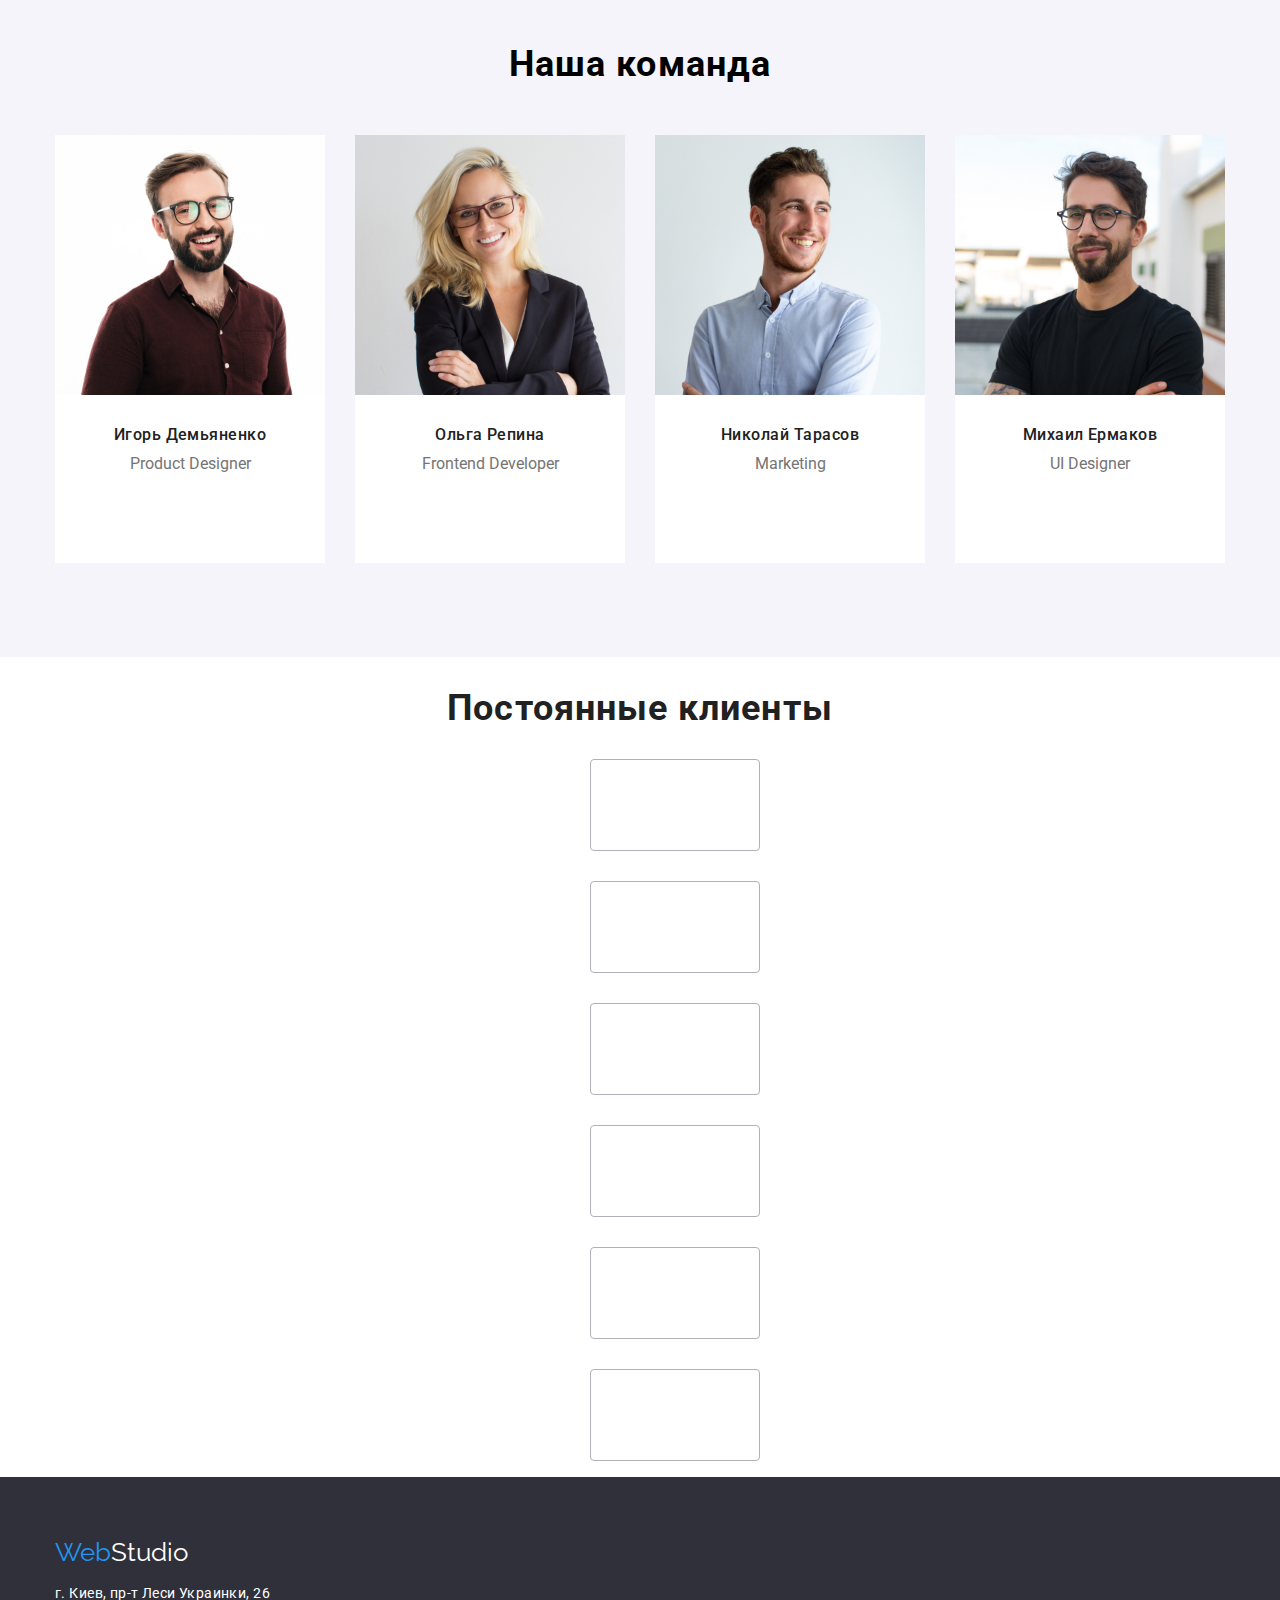
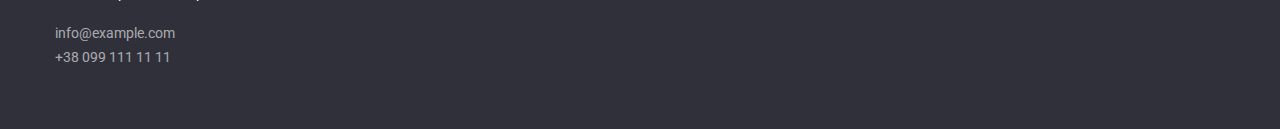
==== commit 1e911c97: "Update index.html" ====
--- a/index.html
+++ b/index.html
@@ -327,7 +327,41 @@
                   <use href="./images/icons.svg#icon-Logo_1"></use>
                 </svg>
               </a>
-
+            </li>
+            <li class="clients-list-item">
+              <a href class="clients-list-link">
+                <svg class="client-icon">
+                  <use href="./images/icons.svg#icon-Logo_2"></use>
+                </svg>
+              </a>
+            </li>
+            <li class="clients-list-item">
+              <a href class="clients-list-link">
+                <svg class="client-icon">
+                  <use href="./images/icons.svg#icon-Logo_3"></use>
+                </svg>
+              </a>
+            </li>
+            <li class="clients-list-item">
+              <a href class="clients-list-link">
+                <svg class="client-icon">
+                  <use href="./images/icons.svg#icon-Logo_4"></use>
+                </svg>
+              </a>
+            </li>
+            <li class="clients-list-item">
+              <a href class="clients-list-link">
+                <svg class="client-icon">
+                  <use href="./images/icons.svg#icon-Logo_5"></use>
+                </svg>
+              </a>
+            </li>
+            <li class="clients-list-item">
+              <a href class="clients-list-link">
+                <svg class="client-icon">
+                  <use href="./images/icons.svg#icon-Logo_6"></use>
+                </svg>
+              </a>
             </li>
 
           </ul>
--- a/css/styles.css
+++ b/css/styles.css
@@ -389,11 +389,7 @@
   margin-top: 30px;
   margin-left: 30px;
 }
-.client-icon {
-  display: block;
-  width: 106px;
-  height: 60px;
-}
+
 .clients-list-link {
   display: flex;
   justify-content: center;
@@ -407,7 +403,14 @@
 }
 .clients-list-link:hover,
 .clients-list-link:focus {
-  color: var(--primary-white-color) 
+  color: var(--accent-color) 
+}
+.client-icon {
+  /* display: block; */
+  width: 106px;
+  height: 60px;
+  fill: currentColor;
+  /* color: #afb1b8; */
 }
 
 /* .light-theme-icon {
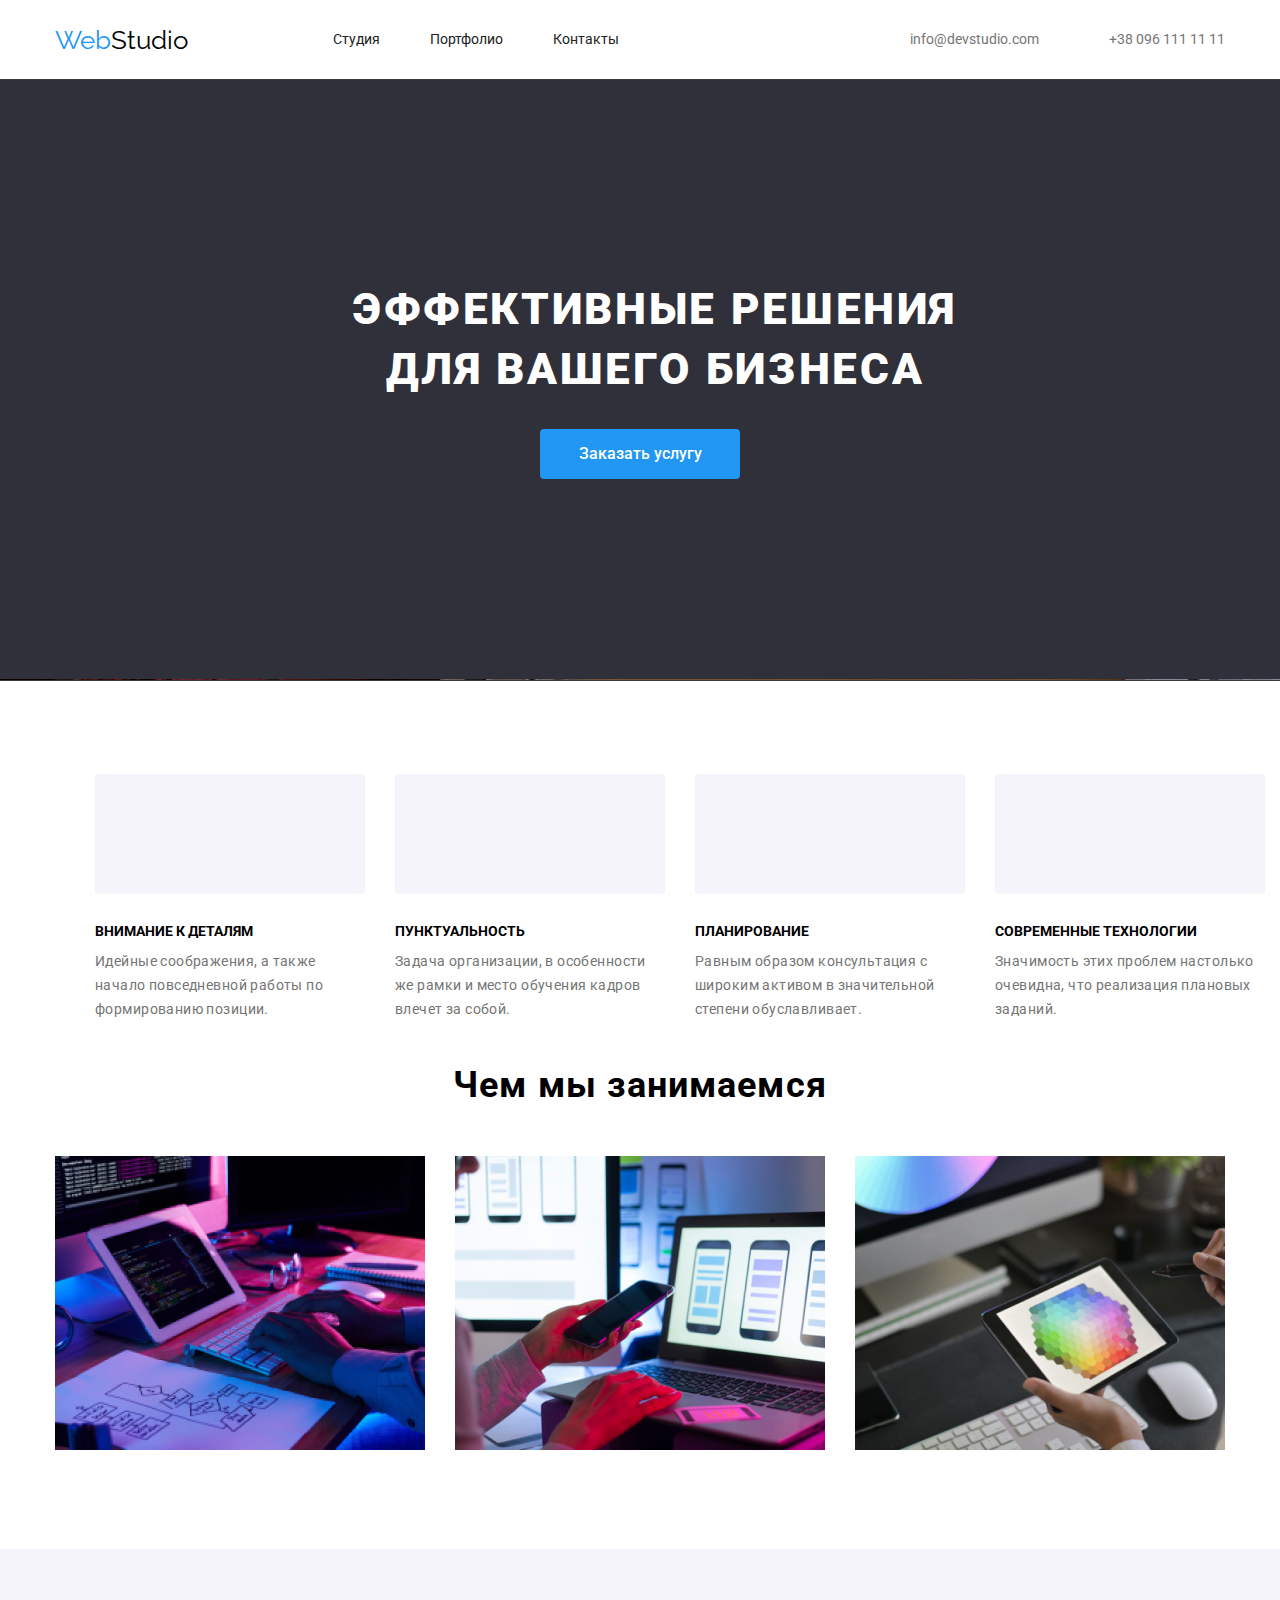
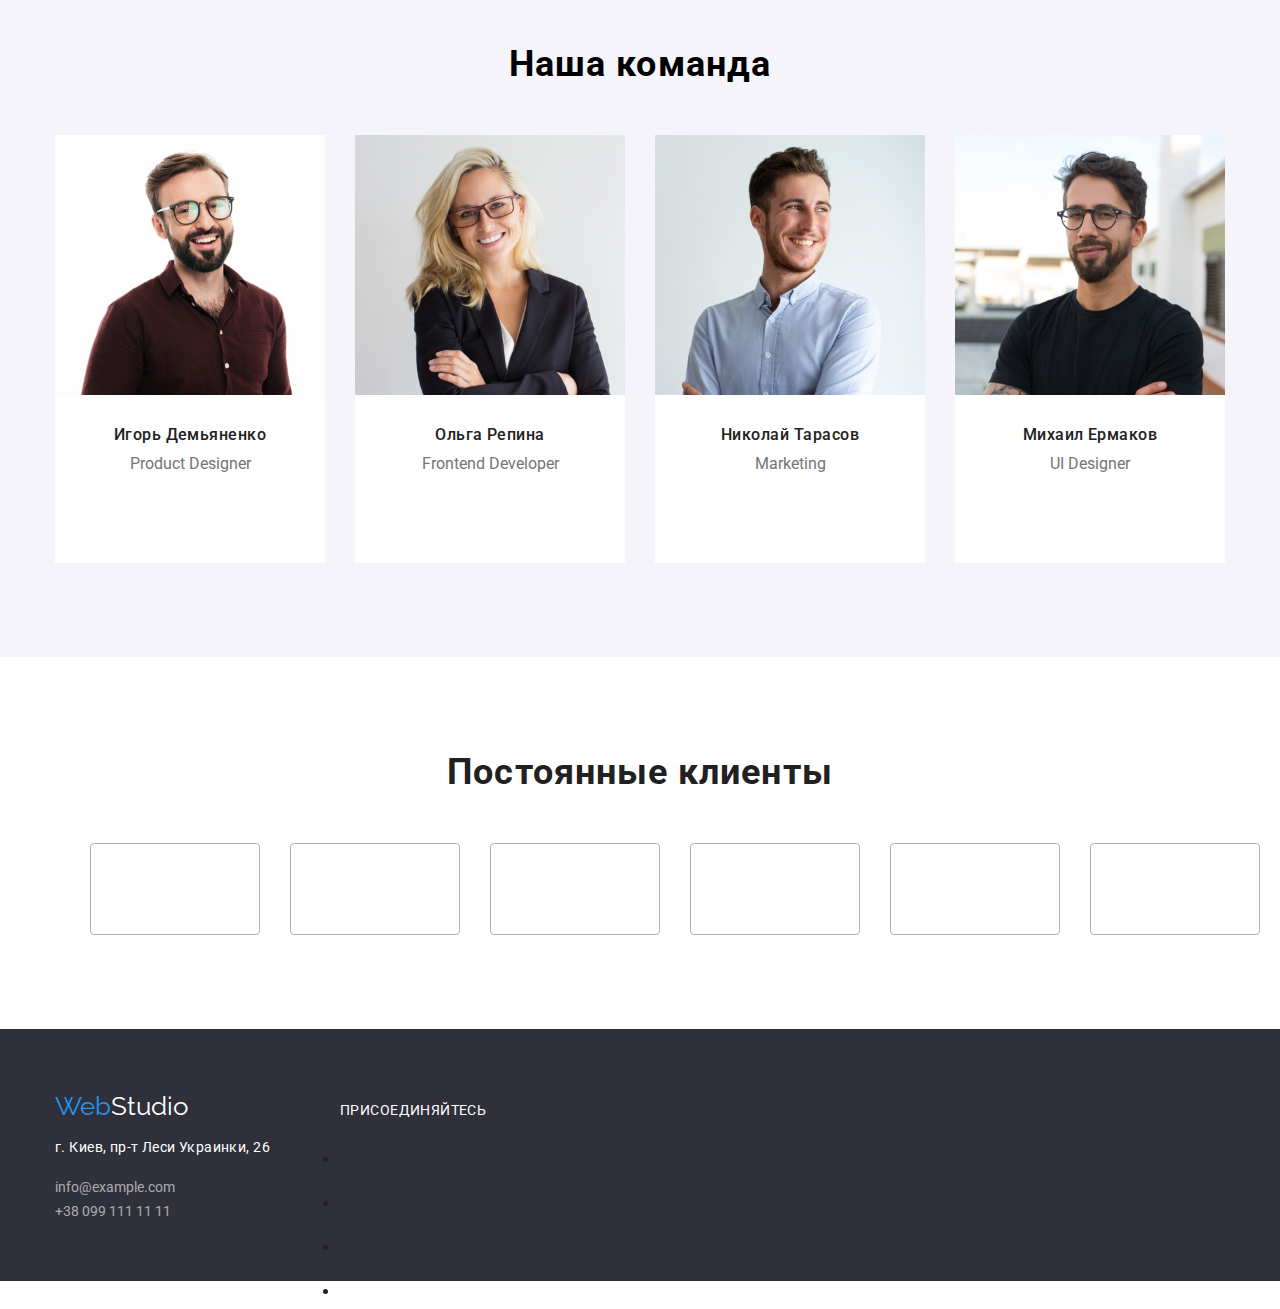
==== commit f72c1381: "ДЗ_4" ====
--- a/index.html
+++ b/index.html
@@ -372,6 +372,7 @@
 
     <footer class="footer-space">
       <div class="container">
+        <div class="contacts-column">
         <a href="./index.html" class="logo">
           <span class="logo-web">Web</span>
           <span class="logo-studio">Studio</span>
@@ -386,6 +387,38 @@
           </ul>
         </address>
       </div>
+      <div class="footer-social">
+        <p class="social-list-title">присоединяйтесь</p>
+        <li>
+          <a href class="button-spr">
+            <svg class="button-icon">
+              <use href="./images/icons.svg#icon-instagram"></use>
+            </svg>
+          </a>
+        </li>
+        <li>
+          <a href class="button-spr">
+            <svg class="button-icon">
+              <use href="./images/icons.svg#icon-twitter"></use>
+            </svg>
+          </a>
+        </li>
+        <li>
+          <a href class="button-spr">
+            <svg class="button-icon">
+              <use href="./images/icons.svg#icon-facebook"></use>
+            </svg>
+          </a>
+        </li>
+        <li>
+          <a href class="button-spr">
+            <svg class="button-icon">
+              <use href="./images/icons.svg#icon-linkedin"></use>
+            </svg>
+          </a>
+        </li>
+      </div>
+      </div>
     </footer>
   </body>
 </html>
--- a/css/styles.css
+++ b/css/styles.css
@@ -372,15 +372,26 @@
   fill: currentColor;
 }
 /* clients section */
-
+.clients-container {
+  padding-top: 94px;
+  padding-bottom: 94px
+}
 .clients-container .title {
   font-weight: 700px;
   font-size: 36px;
   line-height: 1.17;
   text-align: center;
   letter-spacing: 0.03em;
-}
-
+  margin-top: 0px;
+  margin-bottom: 20px;
+  }
+
+.clients-list {
+  display: flex;
+  justify-content: center;
+  margin-top: 0px;
+  margin-bottom: 0px;
+  }
 .clients-list-item {
   display: flex;
   justify-content: center;
@@ -403,7 +414,8 @@
 }
 .clients-list-link:hover,
 .clients-list-link:focus {
-  color: var(--accent-color) 
+  color: var(--accent-color);
+  border-color:var(--accent-color)
 }
 .client-icon {
   /* display: block; */
@@ -452,6 +464,25 @@
   font-style: normal;
   text-decoration: none;
 }
+.footer-space .container {
+display: flex;
+align-items: baseline;
+}
+.footer-social {
+  margin-left: 70px;
+}
+.social-list-title {
+font-size: 14px;
+line-height: 1.14;
+letter-spacing: 0.03em;
+text-transform: uppercase;
+color: var(--primary-white-color);
+}
+.footer-social-list {
+  display: flex;
+  justify-content: center;
+}
+
 /* portfolio */
 .select {
   display: flex;
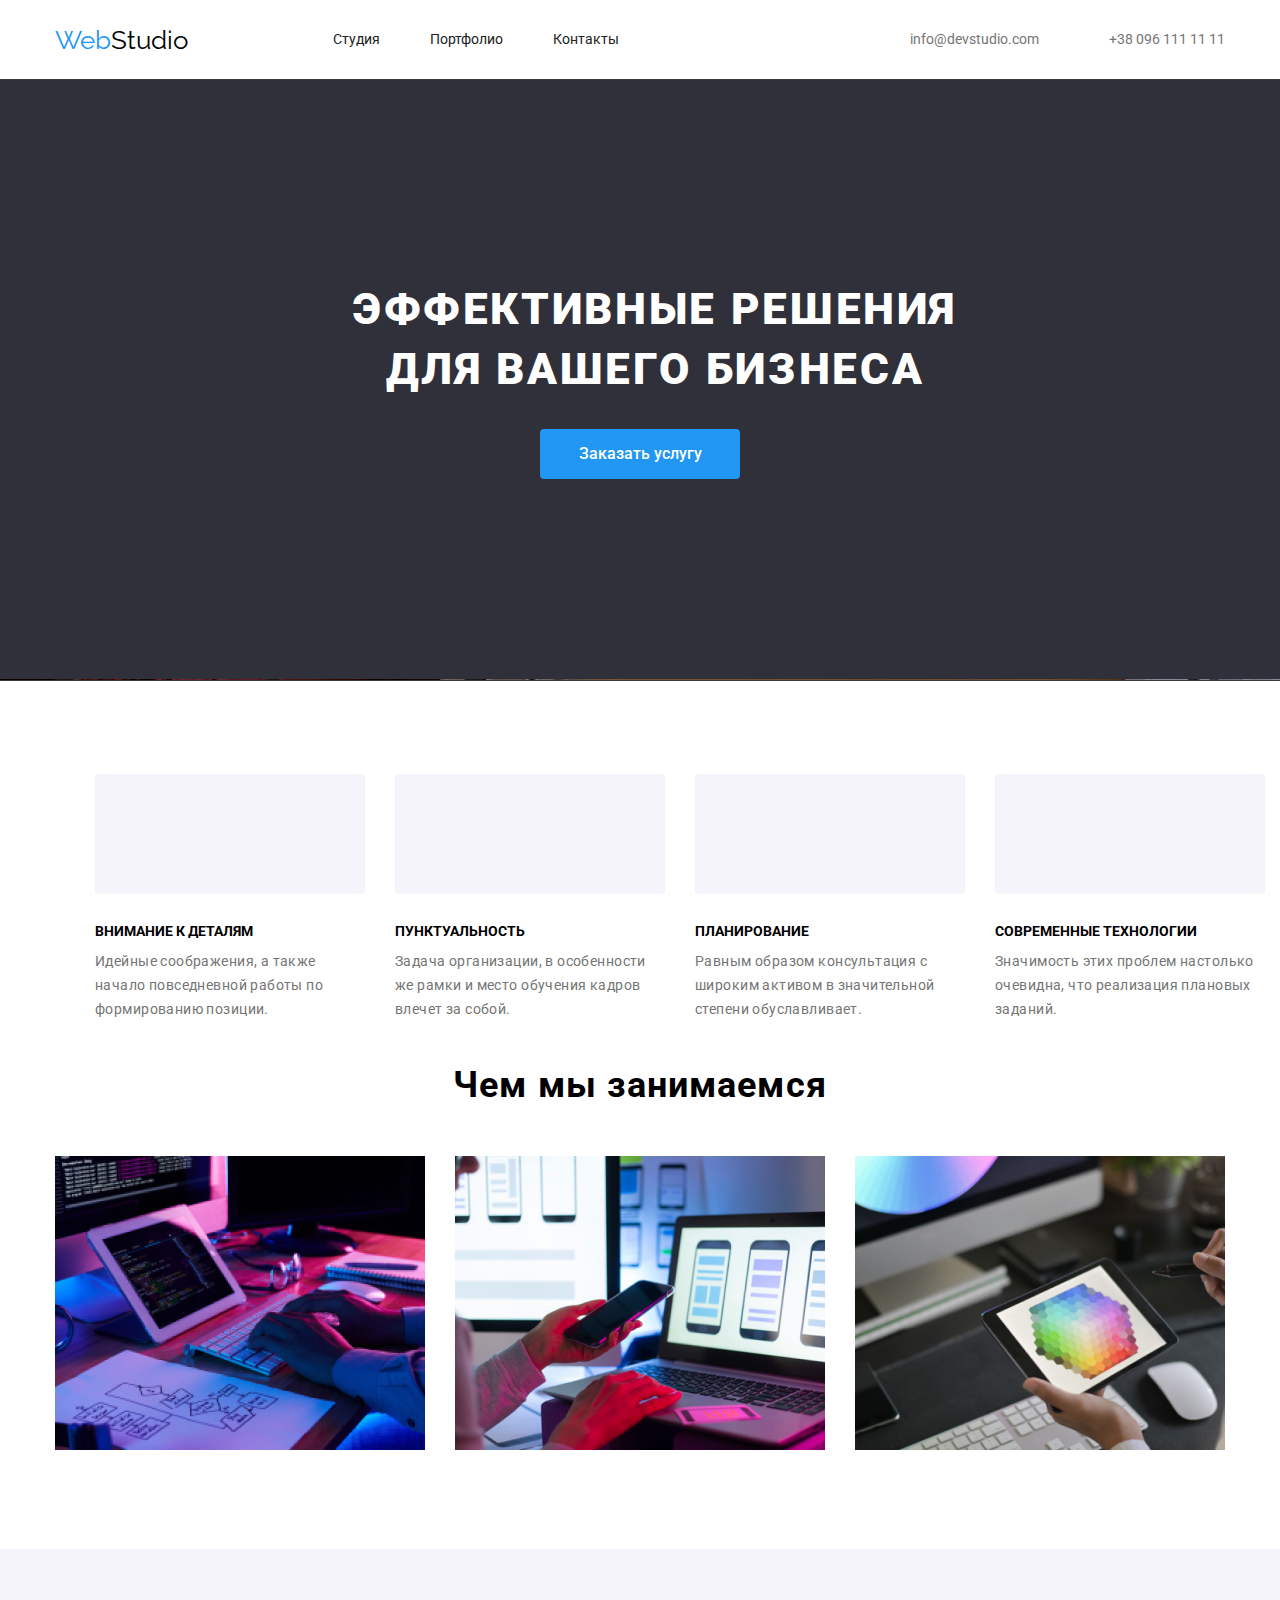
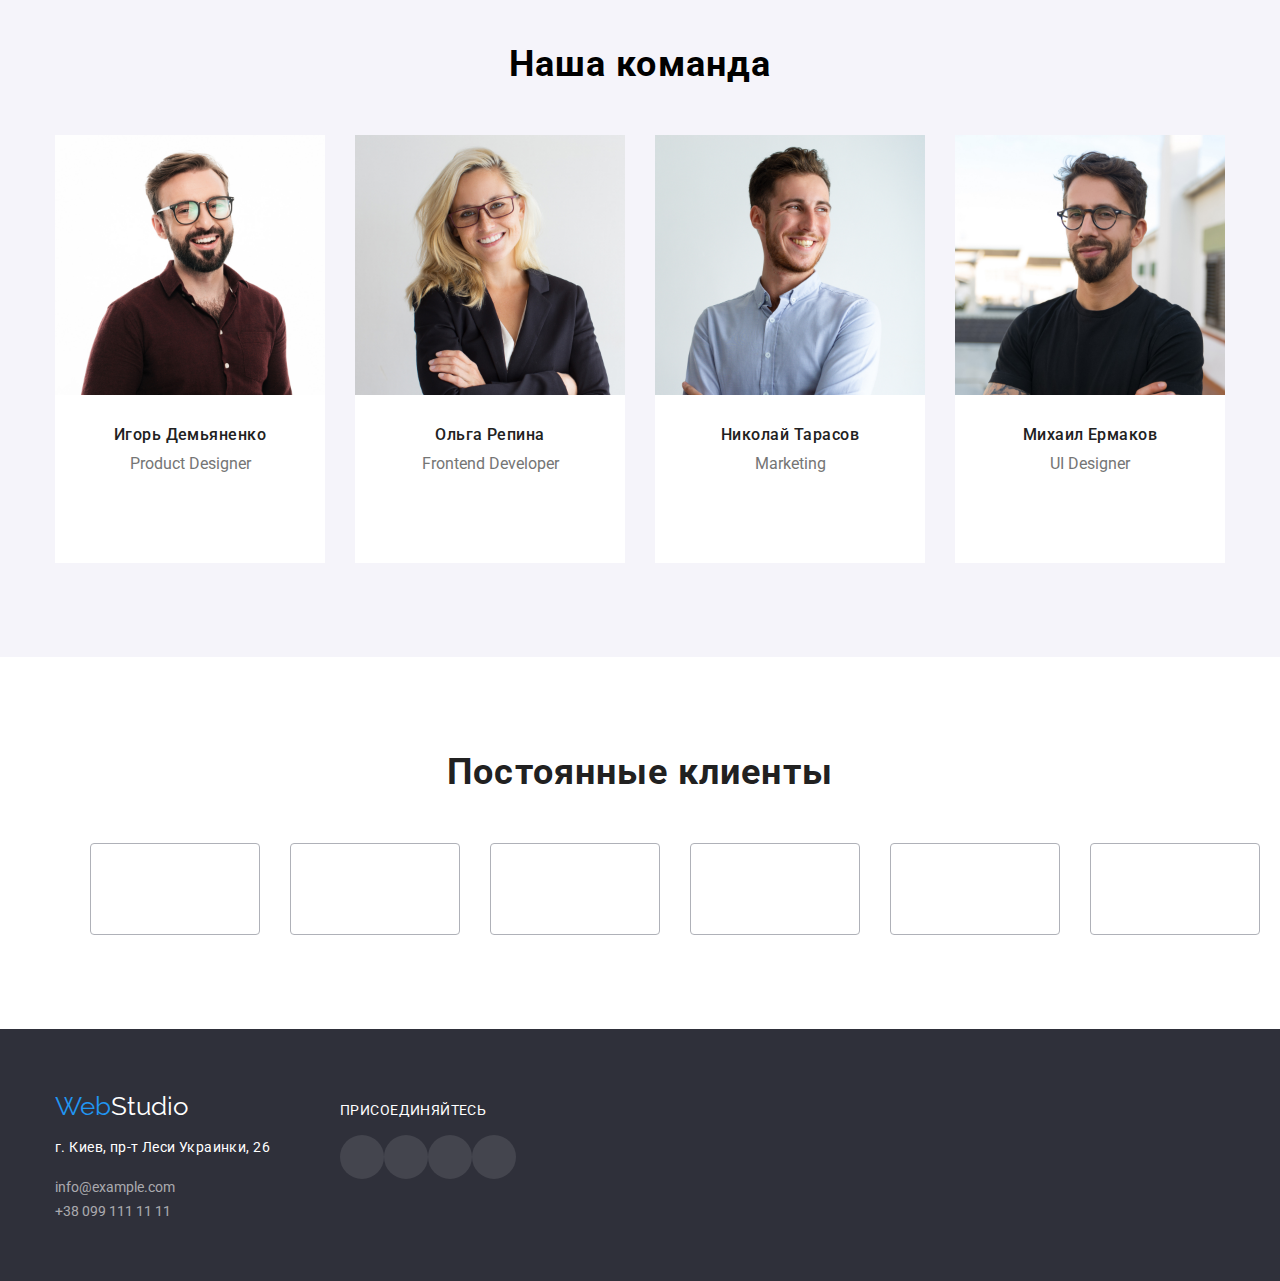
==== commit f244529d: "ДЗ_4" ====
--- a/index.html
+++ b/index.html
@@ -389,34 +389,36 @@
       </div>
       <div class="footer-social">
         <p class="social-list-title">присоединяйтесь</p>
+        <ul class="footer-social-list">
         <li>
-          <a href class="button-spr">
+          <a href class="button-spr-bottom">
             <svg class="button-icon">
               <use href="./images/icons.svg#icon-instagram"></use>
             </svg>
           </a>
         </li>
         <li>
-          <a href class="button-spr">
+          <a href class="button-spr-bottom">
             <svg class="button-icon">
               <use href="./images/icons.svg#icon-twitter"></use>
             </svg>
           </a>
         </li>
         <li>
-          <a href class="button-spr">
+          <a href class="button-spr-bottom">
             <svg class="button-icon">
               <use href="./images/icons.svg#icon-facebook"></use>
             </svg>
           </a>
         </li>
         <li>
-          <a href class="button-spr">
+          <a href class="button-spr-bottom">
             <svg class="button-icon">
               <use href="./images/icons.svg#icon-linkedin"></use>
             </svg>
           </a>
         </li>
+      </ul>
       </div>
       </div>
     </footer>
--- a/css/styles.css
+++ b/css/styles.css
@@ -481,6 +481,7 @@
 .footer-social-list {
   display: flex;
   justify-content: center;
+  padding-left: 0px;
 }
 
 /* portfolio */
@@ -600,3 +601,18 @@
   padding: 0;
   border: none;
 }
+.button-spr-bottom {
+  display: flex;
+  justify-content: center;
+  align-items: center;
+  width: 44px;
+  height: 44px;
+  border-radius: 50%;
+  color: var(--primary-white-color);
+  background: rgba(255, 255, 255, 0.1);
+}
+.button-spr-bottom:hover,
+.button-spr-bottom:focus{
+  background: var(--accent-color);
+  color: var(--primary-white-color);
+}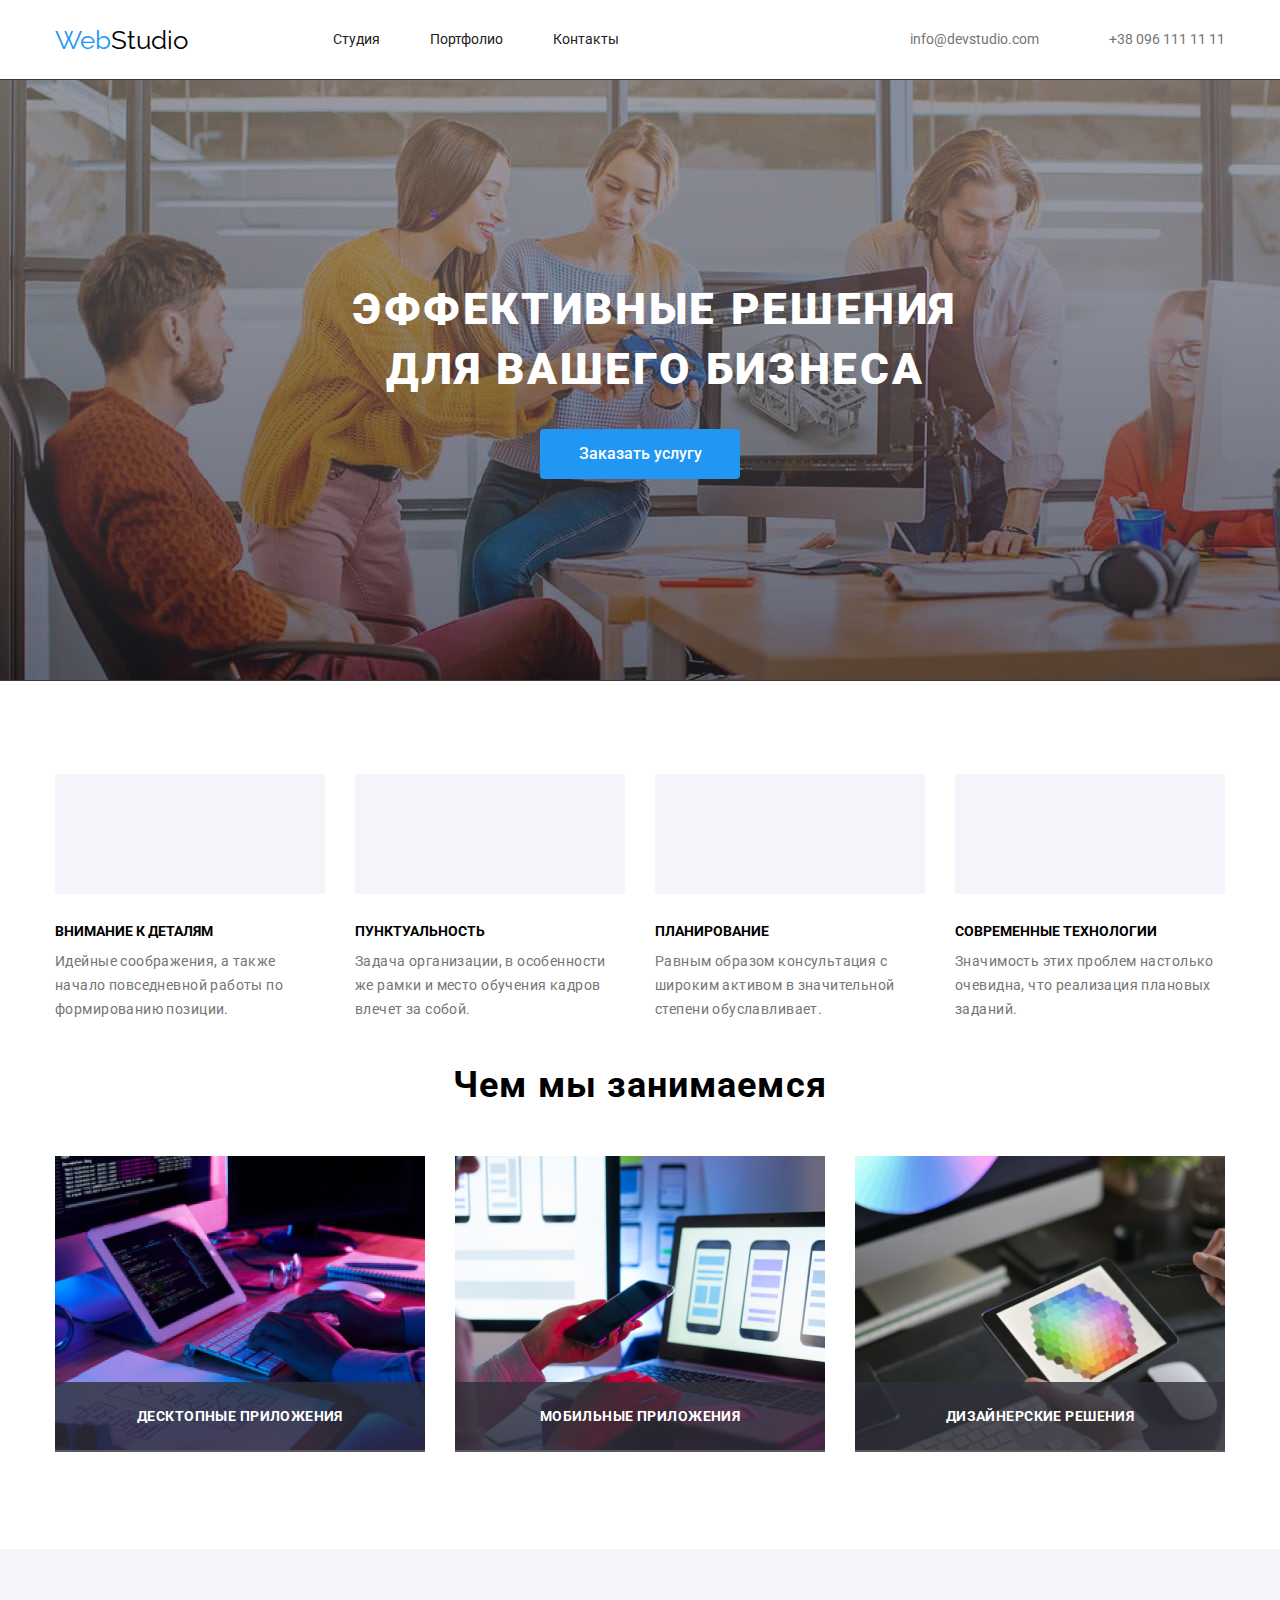
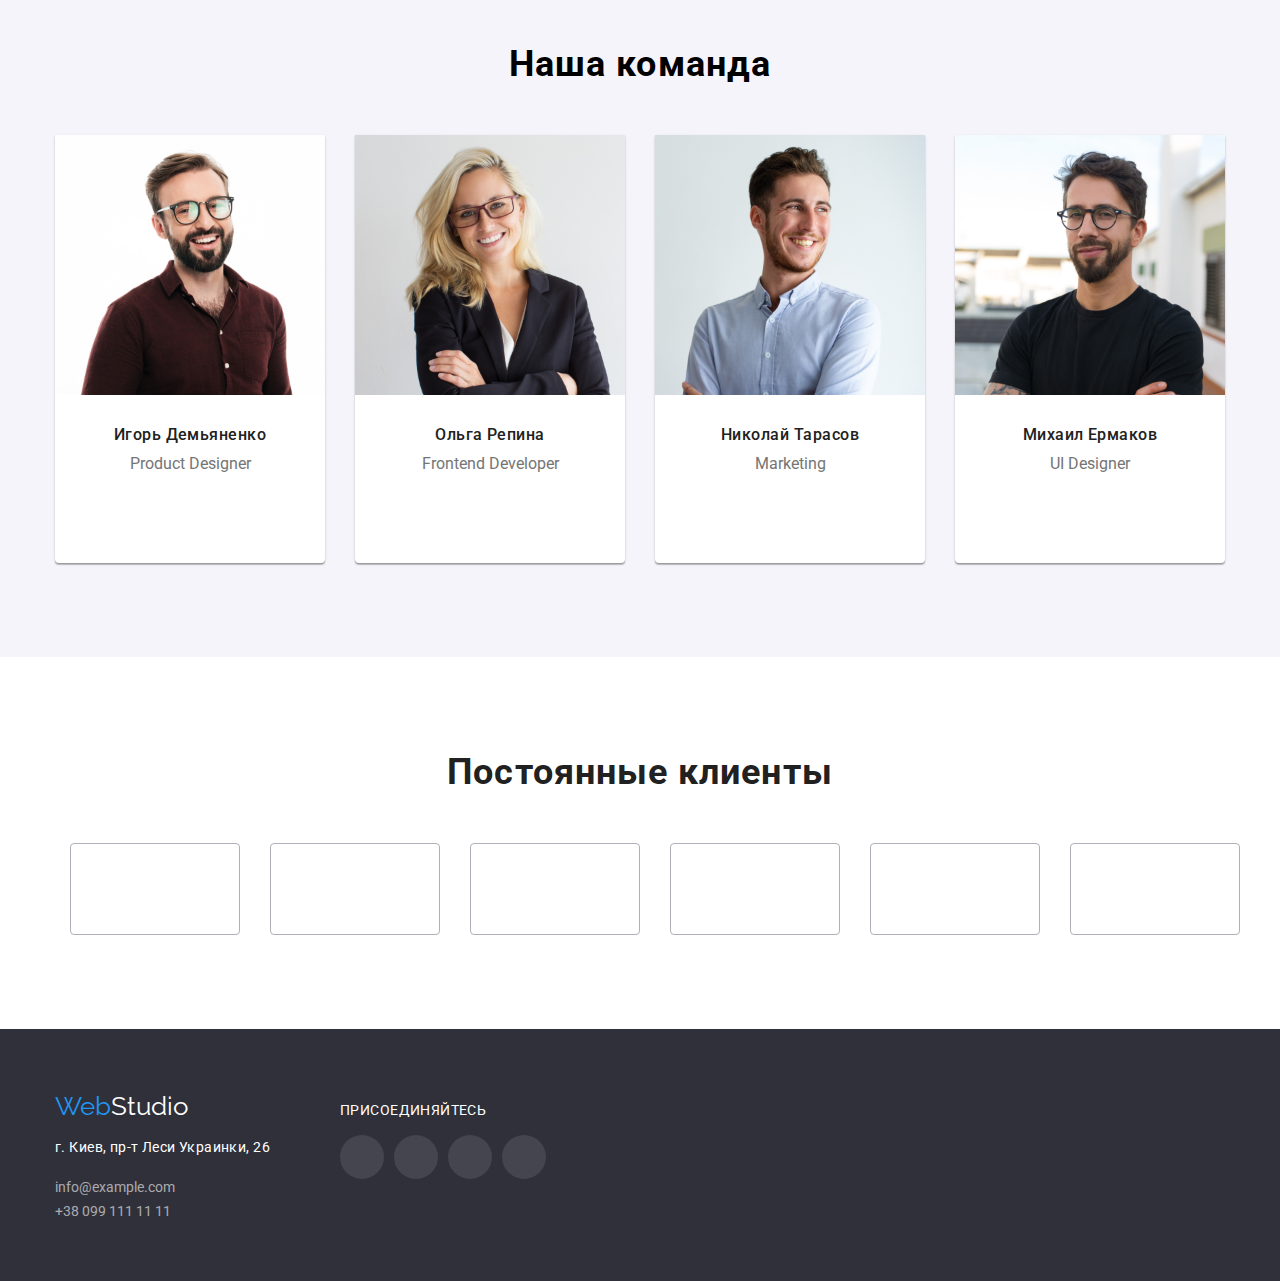
==== commit 2fa079df: "ДЗ_5" ====
--- a/index.html
+++ b/index.html
@@ -61,8 +61,8 @@
         <section class="hero">
           <div class="container">
             <h1 class="hero-title">Эффективные решения для вашего бизнеса</h1>
-            <button class="button">Заказать услугу</button>
-          </div>
+            <button  class="button" data-modal-open>Заказать услугу</button>
+          </div>                 
         </section>
       </div>
       <section class="section">
@@ -127,12 +127,21 @@
           <ul class="activity">
             <li class="item">
               <img src="./images/img_1.png" alt="" width="370" height="294" />
+              <div class="text">
+                <p class="text-text">Десктопные приложения</p>
+              </div>
             </li>
             <li class="item">
               <img src="./images/img_2.png" alt="" width="370" height="294" />
+              <div class="text">
+                <p class="text-text">Мобильные приложения</p>
+              </div>
             </li>
             <li class="item">
               <img src="./images/img_3.png" alt="" width="370" height="294" />
+              <div class="text">
+                <p class="text-text">Дизайнерские решения</p>
+              </div>
             </li>
           </ul>
         </div>
@@ -422,5 +431,12 @@
       </div>
       </div>
     </footer>
+    <div class="backdrop is-hidden" data-modal> 
+      <div class="modal" >
+        <p>###</p>
+        <button data-modal-close>Закрыть</button>   
+      </div>
+    </div>
+    <script src="./js/modal.js"></script>
   </body>
 </html>
--- a/css/styles.css
+++ b/css/styles.css
@@ -143,6 +143,17 @@
   padding-top: 200px;
   padding-bottom: 200px;
   text-align: center;
+  max-width: 1600px;
+  height: 600px;
+  outline: 1px solid rgb(59, 57, 57);
+  margin-left: auto;
+  margin-right: auto;
+  /* background-image:
+     url("../images/img_overlay.jpg"); */
+  background-position: center;
+  background-repeat: no-repeat;
+  background-size: cover;
+  background: linear-gradient(rgba(196, 196, 196, 0.4), rgba(47, 48, 58, 0.4)), url(../images/img_overlay.jpg);
 }
 .hero-title {
   color: var(--primary-white-color);
@@ -156,22 +167,22 @@
   letter-spacing: 0.06em;
   margin-left: 252px;
 }
-.overlay {
+/* .overlay {
   max-width: 1600px;
   height: 600px;
   outline: 1px solid rgb(59, 57, 57);
   margin-left: auto;
   margin-right: auto;
   background-image:
-   /* linear-gradient(
+   linear-gradient(
     to right,
      rgba(196, 196, 196, 1)
-     rgba(47, 48, 58, 0.4)), */
+     rgba(47, 48, 58, 0.4)),
    url("../images/img_overlay.jpg");
   background-position: center;
   background-repeat: no-repeat;
   background-size: cover;
-}
+} */
 
 /* Section */
 .section-1 {
@@ -206,6 +217,7 @@
 .feature-list {
   margin-top: 0px;
   margin-bottom: 0px;
+  padding-left: 0px;
   display: flex;
   justify-content: space-between;
   width: 1170px;
@@ -275,6 +287,29 @@
 .activity .item + .item {
   margin-left: 30px;
 }
+.activity .item {
+  position: relative;
+ }
+.activity .item .text {
+  position: absolute;
+  bottom: 3px;
+  padding-top: 27px;
+  width: 370px;
+  height: 70px;
+  background: rgba(47, 48, 58, 0.8);
+   }
+  .text-text {
+  margin-top: 0px;
+  margin-bottom: 0px;
+  font-weight: 700px;
+  font-size: 14px;
+  line-height: 1.14;
+  text-align: center;
+  letter-spacing: 0.03em;
+  text-transform: uppercase;
+  color: var(--primary-white-color);
+  }
+
 /* button */
 .button {
   font-family: inherit;
@@ -309,7 +344,9 @@
 .card {
   width: 270px;
   border: 1px solid var(--border-cards-color)#E5E5E5;
-  background-color: var(--primary-bg-color)
+  background-color: var(--primary-bg-color);
+  box-shadow: 0px 1px 3px rgba(0, 0, 0, 0.12), 0px 1px 1px rgba(0, 0, 0, 0.14), 0px 2px 1px rgba(0, 0, 0, 0.2);
+  border-radius: 0px 0px 4px 4px;
 }
 .infocard {
   padding-top: 30px;
@@ -389,8 +426,9 @@
 .clients-list {
   display: flex;
   justify-content: center;
-  margin-top: 0px;
-  margin-bottom: 0px;
+  /* margin-top: 0px; */
+  margin-bottom: 0px;
+  padding-left: 0px;
   }
 .clients-list-item {
   display: flex;
@@ -399,6 +437,9 @@
   height: 92px;
   margin-top: 30px;
   margin-left: 30px;
+}
+.clients-list >:first-child .clients-list-item{
+  margin-left: 0px;
 }
 
 .clients-list-link {
@@ -482,6 +523,7 @@
   display: flex;
   justify-content: center;
   padding-left: 0px;
+  align-items: center;
 }
 
 /* portfolio */
@@ -521,6 +563,7 @@
   border: 1px solid var(--accent-color);
   border-radius: 4px;
   height: 38px;
+  box-shadow: 0px 3px 1px rgba(0, 0, 0, 0.1), 0px 1px 2px rgba(0, 0, 0, 0.08), 0px 2px 2px rgba(0, 0, 0, 0.12);
 }
 .select .link {  
   display: block;
@@ -566,8 +609,45 @@
   padding-left: 0px;
   margin-left: 0px;
   box-sizing: border-box;
-  border: 1px solid var(--border-cards-color)
-}
+  border: 1px solid var(--border-cards-color);
+}
+.cards .item:hover,
+.cards .item:focus {
+  box-shadow: 0px 1px 1px rgba(0, 0, 0, 0.12), 0px 4px 4px rgba(0, 0, 0, 0.06), 1px 4px 6px rgba(0, 0, 0, 0.16);
+}
+.top {
+  position: relative
+}
+.hower-overlay {
+  position: absolute;
+  top: 0px;
+  width: 370px;
+  height: 294px;
+  background: rgba(33, 150, 243, 0.9);
+  padding-top: 63px;
+  padding-right: 24px;
+  padding-bottom: 63px;
+  padding-left: 24px;
+  opacity: 0;
+}
+.top .hower-overlay:hover,
+.top .hower-overlay:focus {
+  opacity: 1;
+}
+
+.hower-overlay .inform {
+  position: absolute;
+  width: 322px;
+  height: 168px;
+  font-weight: 400px;
+  font-size: 18px;
+  line-height: 28px;
+  letter-spacing: 0.03em;
+  color: var(--primary-white-color);
+  margin-bottom: 0px;
+  margin-top: 0px;
+}
+
 .section-p {
   width: 1220px;
   padding-left: 0px;
@@ -610,9 +690,37 @@
   border-radius: 50%;
   color: var(--primary-white-color);
   background: rgba(255, 255, 255, 0.1);
+  margin-right: 10px;
 }
 .button-spr-bottom:hover,
 .button-spr-bottom:focus{
   background: var(--accent-color);
   color: var(--primary-white-color);
-}+}
+
+/* modal window */
+.backdrop {
+  position: fixed;
+  top: 0;
+  left: 0;
+  width: 100%;
+  height: 100%;
+  background-color:  rgba(0, 0, 0, 0.2);
+  /* display: flex;
+  justify-content: center;
+  align-items: center; */
+}
+.backdrop.is-hidden {
+  opacity: 0;
+  pointer-events: none;
+}
+.modal {
+  position: absolute;
+  top: 50%;
+  left: 50%;
+  transform: translate(-50%, -50%);
+  height: 581px;
+  width: 528px;
+  background-color: #ffffff;
+ }
+
